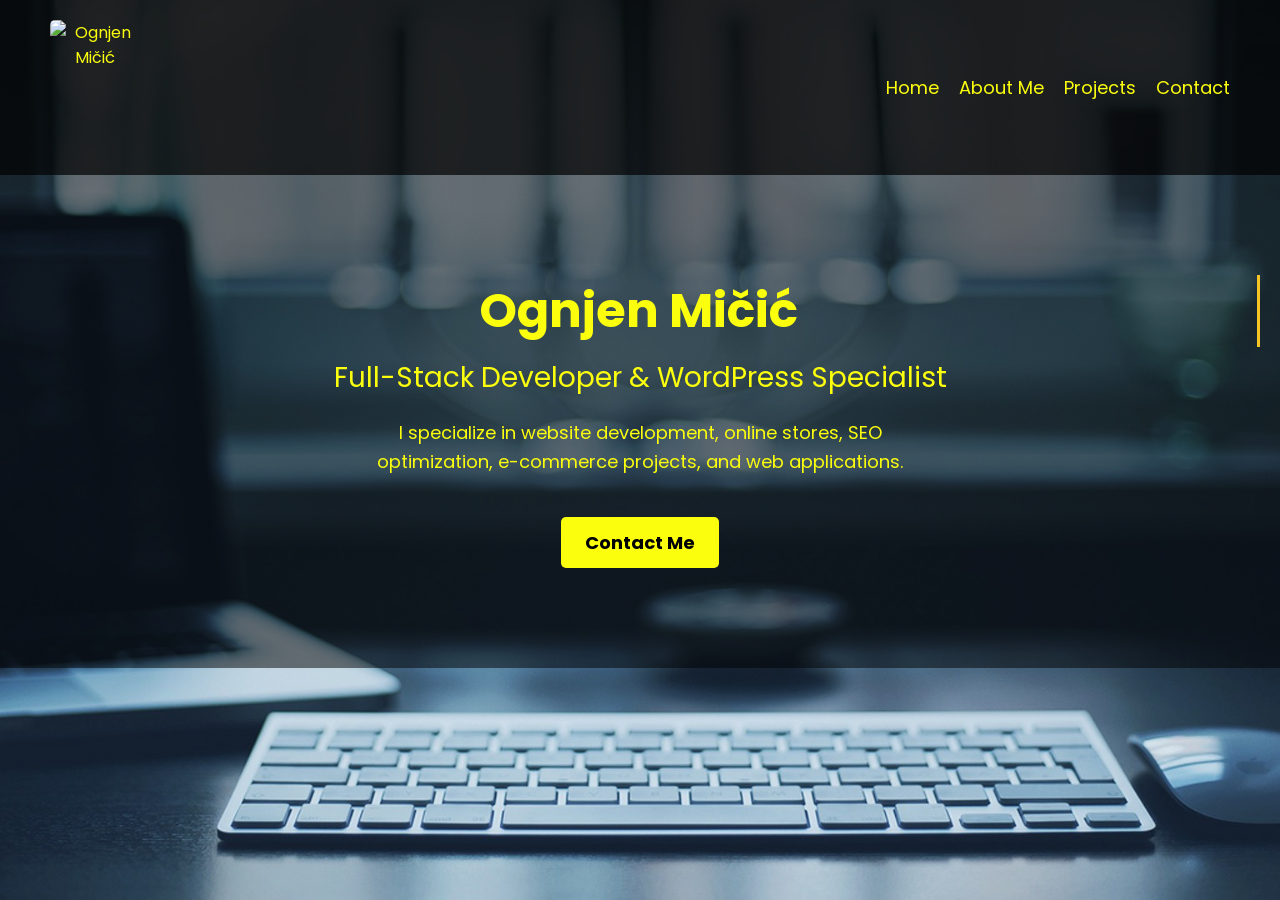
==== index.html @ b7a59963 "Add files via upload" ====
<!DOCTYPE html>
<html lang="en">
<head>
  <meta charset="UTF-8">
  <meta name="viewport" content="width=device-width, initial-scale=1.0">
  <title>Ognjen Mičić - Portfolio</title>
  <link rel="stylesheet" href="styles.css">
  <link href="https://fonts.googleapis.com/css2?family=Poppins:wght@300;400;700&display=swap" rel="stylesheet">
  <style>
    * {
      margin: 0;
      padding: 0;
      box-sizing: border-box;
      font-family: 'Poppins', sans-serif;
    }
    body {
      background: url('background.jpg') no-repeat center center fixed;
      background-size: cover;
      color: #fbfe0d;
      text-align: center;
      position: relative;
    }
    body::before {
      content: "";
      position: absolute;
      top: 0;
      left: 0;
      width: 100%;
      height: 100%;
      background: rgba(0, 0, 0, 0.5); /* Blago zatamnjivanje */
      z-index: 1;
    }
    header, .container {
      position: relative;
      z-index: 2;
    }
    header {
      display: flex;
      justify-content: space-between;
      align-items: center;
      padding: 20px 50px;
      background-color: rgba(0, 0, 0, 0.7);
    }
    .profile-pic {
      width: 90px;
      height: 135px;
      border-radius: 5px;
      object-fit: cover;
    }
    nav {
      position: relative;
      display: flex;
      align-items: center;
    }
    /* Desktop navigacija */
    nav ul {
      list-style: none;
      display: flex;
      gap: 20px;
    }
    nav ul li a {
      color: #fbfe0d;
      text-decoration: none;
      font-size: 18px;
      font-weight: 400;
      transition: 0.3s;
    }
    nav ul li a:hover {
      color: #fbfe0d;
    }
    /* Hamburger ikona (sakrivena na desktopu) */
    .hamburger {
      display: none;
      flex-direction: column;
      cursor: pointer;
      margin-left: 20px;
    }
    .hamburger span {
      width: 25px;
      height: 3px;
      background-color: #fbfe0d;
      margin: 4px 0;
      transition: 0.3s;
    }
    /* Mobile padajući meni */
    .mobile-menu {
      display: none;
      flex-direction: column;
      background-color:#000000;
      position: absolute;
      top: -65px; /* ispod headera */
      right: -45px;
      width: 200px;
      border-radius: 5px;
      overflow: hidden;
    }
    .mobile-menu a {
      padding: 12px 16px;
      border-bottom: 1px solid #444;
      color: #fbfe0d;
      text-decoration: none;
      transition: 0.3s;
    }
    .mobile-menu a:hover {
      background-color: #fbfe0d;
      color: #333;
    }
    .mobile-menu a:last-child {
      border-bottom: none;
    }
    /* Responsive: sakrij desktop navigaciju i prikaži hamburger na manjim ekranima */
    @media screen and (max-width: 768px) {
      nav ul {
        display: none;
      }
      .hamburger {
        display: flex;
      }
    }
    .container {
      padding: 100px 20px;
    }
    h1 {
      font-size: 48px;
      font-weight: 700;
    }
    h2 {
      font-size: 28px;
      font-weight: 400;
      margin-top: 10px;
    }
    p {
      font-size: 18px;
      max-width: 600px;
      margin: 20px auto;
      line-height: 1.6;
    }
    .btn {
      display: inline-block;
      margin-top: 20px;
      padding: 12px 24px;
      background-color: #fbfe0d;
      color: #000;
      text-decoration: none;
      font-size: 18px;
      font-weight: 700;
      border-radius: 5px;
      transition: 0.3s;
    }
    .btn:hover {
      background-color: #fbfe0d;
    }
  </style>
</head>
<body>

  <header>
    <img src="about_me_190x286.jpg" alt="Ognjen Mičić" class="profile-pic">
    <nav>
      <!-- Desktop navigacija -->
      <ul>
        <li><a href="#">Home</a></li>
        <li><a href="about.html">About Me</a></li>
        <li><a href="projects.html">Projects</a></li>
        <li><a href="contact.html">Contact</a></li>
      </ul>
      <!-- Hamburger ikona (prikazuje se samo na mobilnim uređajima) -->
      <div class="hamburger" onclick="toggleMobileMenu()">
        <span></span>
        <span></span>
        <span></span>
      </div>
      <!-- Mobile padajući meni -->
      <div class="mobile-menu" id="mobileMenu">
        <a href="index.html">Home</a>
        <a href="about.html">About Me</a>
        <a href="projects.html">Projects</a>
        <a href="contact.html">Contact</a>
      </div>
    </nav>
  </header>

  <div class="container">
    <h1>Ognjen Mičić</h1>
    <h2>Full-Stack Developer & WordPress Specialist</h2>
    <p>I specialize in website development, online stores, SEO optimization, e-commerce projects, and web applications.</p>
     <a href="https://ognjen139.github.io/Portofolio/contact.html" class="btn">Contact Me</a>
  </div>

  <script>
    function toggleMobileMenu() {
      var menu = document.getElementById("mobileMenu");
      if (menu.style.display === "flex") {
        menu.style.display = "none";
      } else {
        menu.style.display = "flex";
      }
    }
  </script>
  
</body>
</html>
---- styles.css ----
/* Global styles */
* {
    margin: 0;
    padding: 0;
    box-sizing: border-box;
    font-family: 'Poppins', sans-serif;
}

body {
    background: url('background.jpg') no-repeat center center fixed;
    background-size: cover;
    color: #F7C425;
    text-align: center;
    position: relative;
    animation: fadeIn 1.5s ease-in-out;
}

body::before {
    content: "";
    position: absolute;
    top: 0;
    left: 0;
    width: 100%;
    height: 100%;
    background: rgba(0, 0, 0, 0.6);
    z-index: 1;
}

/* Fade-in animation */
@keyframes fadeIn {
    from { opacity: 0; }
    to { opacity: 1; }
}

/* Typing animation */
@keyframes typing {
    from { width: 0; }
    to { width: 100%; }
}

h1 {
    font-size: 48px;
    font-weight: 700;
    overflow: hidden;
    white-space: nowrap;
    border-right: 3px solid #F7C425;
    width: 100%;
    animation: typing 2.5s steps(40, end) forwards, blinkCursor 0.8s infinite;
}

@keyframes blinkCursor {
    from { border-color: transparent; }
    to { border-color: #F7C425; }
}

/* Header animation */
header {
    display: flex;
    justify-content: space-between;
    align-items: center;
    padding: 20px 50px;
    background-color: rgba(0, 0, 0, 0.7);
    animation: slideDown 1.5s ease-in-out;
}

@keyframes slideDown {
    from { transform: translateY(-50px); opacity: 0; }
    to { transform: translateY(0); opacity: 1; }
}

/* Navigation */
nav ul {
    list-style: none;
    display: flex;
    gap: 20px;
}

nav ul li {
    display: inline;
}

nav ul li a {
    color: #F7C425;
    text-decoration: none;
    font-size: 18px;
    font-weight: 400;
    transition: 0.3s;
    position: relative;
}

nav ul li a:hover {
    color: #FFEA70;
    transform: scale(1.1);
    transition: 0.3s;
}

/* Projects grid - Po dva u redu */
.projects-grid {
    display: flex;
    flex-wrap: wrap;
    justify-content: center;
    gap: 20px;
    margin-top: 40px;
    padding: 20px;
}

/* Projekti - Dizajn i hover efekti */
.project {
    background: rgba(0, 0, 0, 0.7);
    padding: 20px;
    border-radius: 10px;
    box-shadow: 0px 0px 10px rgba(247, 196, 37, 0.5);
    text-align: left;
    transition: 0.3s ease-in-out;
    transform: scale(1);
}

.project:hover {
    transform: scale(1.05);
    box-shadow: 0px 0px 20px rgba(247, 196, 37, 0.8);
}

/* Button animation */
.project a {
    display: inline-block;
    margin-top: 10px;
    padding: 10px 15px;
    background-color: #F7C425;
    color: black;
    text-decoration: none;
    font-weight: 700;
    border-radius: 5px;
    transition: 0.3s ease-in-out;
}

.project a:hover {
    background-color: #FFEA70;
    transform: scale(1.1);
}

/* Responsive - Ako je ekran uži od 400px, jedan ispod drugog */
@media (max-width: 400px) {
    .projects-grid {
        grid-template-columns: 1fr;
    }
}

/* Mobile menu animation */
.mobile-menu {
    display: none; /* Menu is hidden by default */
    flex-direction: column;
    background-color: #000;
    position: absolute;
    top: -60px;
    right: -50px;
    width: 200px;
    border-radius: 5px;
    overflow: hidden;
    z-index: 100
}

.mobile-menu.active {
    display: flex; /* Show the menu when active */
}

.mobile-menu a {
    padding: 12px 16px;
    border-bottom: 1px solid #444;
    color: #F7C425;
    text-decoration: none;
    transition: 0.3s;
}

.mobile-menu a:hover {
    background-color: #FFEA70;
    color: #333;
}

.mobile-menu a:last-child {
    border-bottom: none;
}

/* Mobile menu item animations */
.mobile-menu ul {
    list-style-type: none;
    padding: 0;
    margin: 0;
}

.mobile-menu ul li {
    opacity: 0;
    transform: translateY(-10px);
    animation: fadeInUp 0.5s forwards;
    animation-delay: calc(0.2s * var(--i)); /* Delay each item */
}

@keyframes fadeInUp {
    to {
        opacity: 1;
        transform: translateY(0);
    }
}

/* To control the delay for each item */
.mobile-menu ul li:nth-child(1) {
    --i: 1;
}

.mobile-menu ul li:nth-child(2) {
    --i: 2;
}

.mobile-menu ul li:nth-child(3) {
    --i: 3;
}

.mobile-menu ul li:nth-child(4) {
    --i: 4;
}

/* Responsive: sakrij desktop navigaciju i prikaži hamburger na manjim ekranima */
@media screen and (max-width: 768px) {
    nav ul {
        display: none;
    }
    .hamburger {
        display: flex;
    }
}
.elementor-progress-wrapper {
    background-color: #f2f2f2;
    border-radius: 20px;
    height: 20px;
    margin: 10px 0;
}

.elementor-progress-bar {
    height: 100%;
    background-color: #4caf50;
    border-radius: 20px;
    position: relative;
}

.elementor-progress-text, .elementor-progress-percentage {
    position: absolute;
    top: 50%;
    left: 50%;
    transform: translate(-50%, -50%);
    color: white;
    font-weight: bold;
}
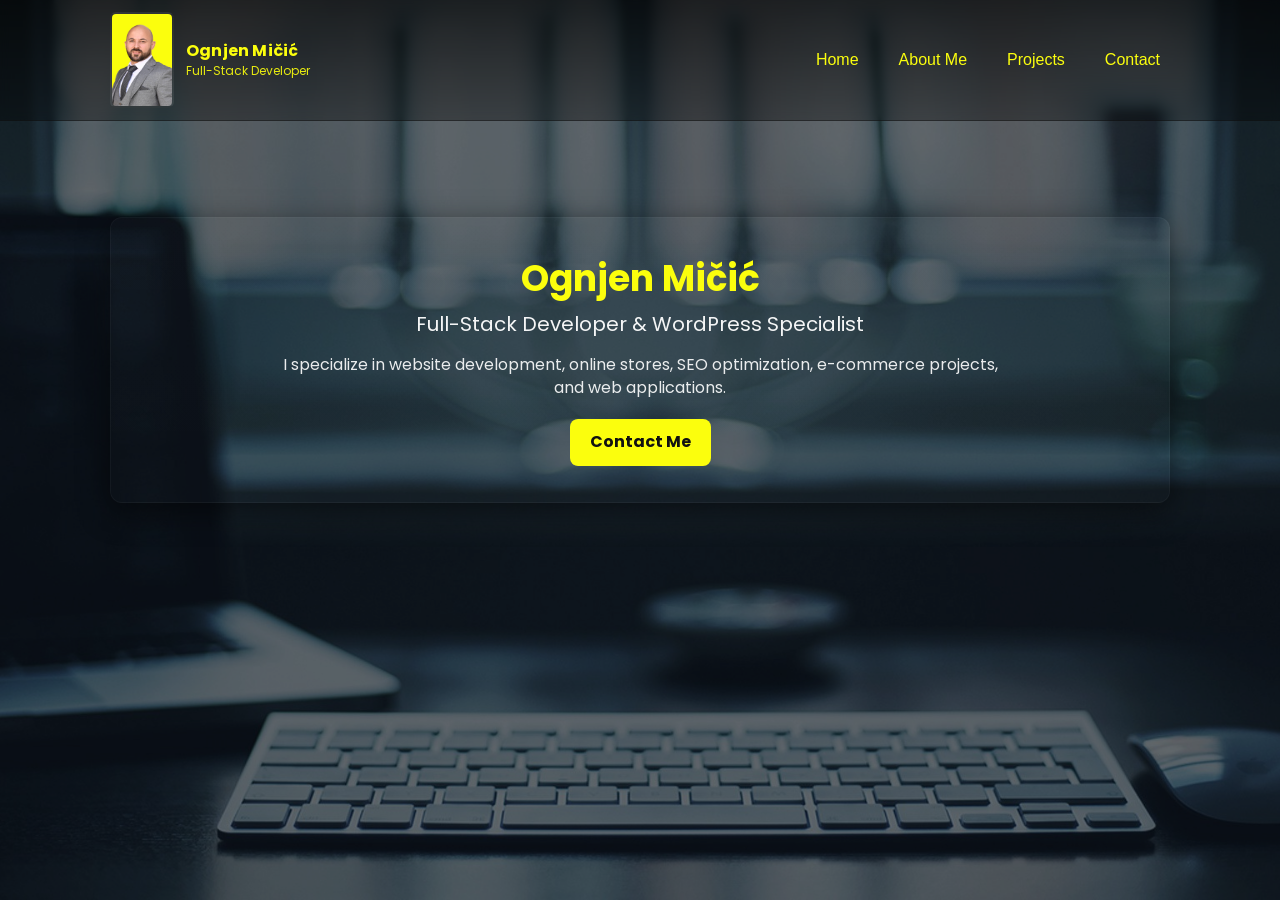
==== commit 41dfbde1: "Refactor index.html for improved structure and semantics" ====
--- a/index.html
+++ b/index.html
@@ -1,202 +1,365 @@
 <!DOCTYPE html>
 <html lang="en">
 <head>
-  <meta charset="UTF-8">
-  <meta name="viewport" content="width=device-width, initial-scale=1.0">
+  <meta charset="UTF-8" />
+  <meta name="viewport" content="width=device-width, initial-scale=1.0"/>
   <title>Ognjen Mičić - Portfolio</title>
-  <link rel="stylesheet" href="styles.css">
+
+  <!-- Google Font -->
   <link href="https://fonts.googleapis.com/css2?family=Poppins:wght@300;400;700&display=swap" rel="stylesheet">
+
   <style>
-    * {
-      margin: 0;
-      padding: 0;
-      box-sizing: border-box;
+    :root{
+      --primary: #fbfe0d;
+      --bg-overlay: rgba(0,0,0,0.55);
+      --header-bg: rgba(0,0,0,0.6);
+      --glass: rgba(255,255,255,0.03);
+      --max-mobile-menu-height: 320px;
+    }
+
+    /* Reset & base */
+    *{box-sizing: border-box;margin:0;padding:0}
+    html,body{height:100%}
+    body{
       font-family: 'Poppins', sans-serif;
-    }
-    body {
-      background: url('background.jpg') no-repeat center center fixed;
-      background-size: cover;
-      color: #fbfe0d;
-      text-align: center;
-      position: relative;
-    }
-    body::before {
-      content: "";
-      position: absolute;
-      top: 0;
-      left: 0;
-      width: 100%;
-      height: 100%;
-      background: rgba(0, 0, 0, 0.5); /* Blago zatamnjivanje */
-      z-index: 1;
-    }
-    header, .container {
-      position: relative;
-      z-index: 2;
-    }
-    header {
-      display: flex;
-      justify-content: space-between;
-      align-items: center;
-      padding: 20px 50px;
-      background-color: rgba(0, 0, 0, 0.7);
-    }
-    .profile-pic {
-      width: 90px;
-      height: 135px;
-      border-radius: 5px;
-      object-fit: cover;
-    }
-    nav {
-      position: relative;
-      display: flex;
-      align-items: center;
-    }
-    /* Desktop navigacija */
-    nav ul {
-      list-style: none;
-      display: flex;
-      gap: 20px;
-    }
-    nav ul li a {
-      color: #fbfe0d;
-      text-decoration: none;
-      font-size: 18px;
-      font-weight: 400;
-      transition: 0.3s;
-    }
-    nav ul li a:hover {
-      color: #fbfe0d;
-    }
-    /* Hamburger ikona (sakrivena na desktopu) */
-    .hamburger {
-      display: none;
-      flex-direction: column;
-      cursor: pointer;
-      margin-left: 20px;
-    }
-    .hamburger span {
-      width: 25px;
-      height: 3px;
-      background-color: #fbfe0d;
-      margin: 4px 0;
-      transition: 0.3s;
-    }
-    /* Mobile padajući meni */
-    .mobile-menu {
-      display: none;
-      flex-direction: column;
-      background-color:#000000;
-      position: absolute;
-      top: -65px; /* ispod headera */
-      right: -45px;
-      width: 200px;
-      border-radius: 5px;
-      overflow: hidden;
-    }
-    .mobile-menu a {
-      padding: 12px 16px;
-      border-bottom: 1px solid #444;
-      color: #fbfe0d;
-      text-decoration: none;
-      transition: 0.3s;
-    }
-    .mobile-menu a:hover {
-      background-color: #fbfe0d;
-      color: #333;
-    }
-    .mobile-menu a:last-child {
-      border-bottom: none;
-    }
-    /* Responsive: sakrij desktop navigaciju i prikaži hamburger na manjim ekranima */
-    @media screen and (max-width: 768px) {
-      nav ul {
-        display: none;
-      }
-      .hamburger {
-        display: flex;
-      }
-    }
-    .container {
-      padding: 100px 20px;
-    }
-    h1 {
-      font-size: 48px;
-      font-weight: 700;
-    }
-    h2 {
-      font-size: 28px;
-      font-weight: 400;
-      margin-top: 10px;
-    }
-    p {
-      font-size: 18px;
-      max-width: 600px;
-      margin: 20px auto;
-      line-height: 1.6;
-    }
-    .btn {
-      display: inline-block;
-      margin-top: 20px;
-      padding: 12px 24px;
-      background-color: #fbfe0d;
-      color: #000;
-      text-decoration: none;
-      font-size: 18px;
-      font-weight: 700;
-      border-radius: 5px;
-      transition: 0.3s;
-    }
-    .btn:hover {
-      background-color: #fbfe0d;
+      color: var(--primary);
+      background: url('background.jpg') center/cover no-repeat fixed;
+      -webkit-font-smoothing:antialiased;
+      -moz-osx-font-smoothing:grayscale;
+      text-rendering:optimizeLegibility;
+      line-height:1.4;
+    }
+
+    /* Dark overlay so text is readable */
+    body::before{
+      content:"";
+      position:fixed;
+      inset:0;
+      background:var(--bg-overlay);
+      z-index:0;
+      pointer-events:none;
+    }
+
+    /* Header */
+    .site-header{
+      position:sticky;
+      top:0;
+      z-index:10;
+      background: linear-gradient(180deg, rgba(0,0,0,0.65), rgba(0,0,0,0.35));
+      backdrop-filter: blur(4px);
+      border-bottom: 1px solid rgba(255,255,255,0.03);
+    }
+    .header-inner{
+      max-width:1100px;
+      margin:0 auto;
+      display:flex;
+      align-items:center;
+      justify-content:space-between;
+      padding:12px 20px;
+      gap:12px;
+    }
+    .brand{
+      display:flex;
+      align-items:center;
+      gap:12px;
+      text-decoration:none;
+      color:var(--primary);
+    }
+    .profile-pic{
+      width:64px;
+      height:96px;
+      object-fit:cover;
+      border-radius:6px;
+      border: 2px solid rgba(255,255,255,0.06);
+      flex-shrink:0;
+      background: linear-gradient(180deg, rgba(0,0,0,0.2), rgba(255,255,255,0.02));
+    }
+    .brand h3{
+      font-size:16px;
+      font-weight:700;
+      letter-spacing:0.2px;
+    }
+    .brand p{
+      font-size:12px;
+      opacity:0.9;
+    }
+
+    /* Desktop nav */
+    nav.primary-nav ul{
+      list-style:none;
+      display:flex;
+      gap:20px;
+      align-items:center;
+    }
+    nav.primary-nav a{
+      color:var(--primary);
+      text-decoration:none;
+      font-weight:500;
+      font-size:16px;
+      padding:8px 10px;
+      border-radius:6px;
+      transition:all .18s ease;
+    }
+    nav.primary-nav a:hover,
+    nav.primary-nav a:focus{
+      background:var(--glass);
+      color:#fff;
+      transform:translateY(-1px);
+    }
+
+    /* Hamburger */
+    .hamburger{
+      display:none;
+      width:42px;
+      height:36px;
+      align-items:center;
+      justify-content:center;
+      cursor:pointer;
+      background:transparent;
+      border:none;
+      position:relative;
+    }
+    .hamburger .bar{
+      display:block;
+      width:22px;
+      height:2px;
+      background:var(--primary);
+      border-radius:2px;
+      position:relative;
+      transition: transform .28s ease, opacity .18s ease;
+    }
+    .hamburger .bar::before,
+    .hamburger .bar::after{
+      content:"";
+      position:absolute;
+      left:0;
+      width:22px;
+      height:2px;
+      background:var(--primary);
+      border-radius:2px;
+      transition: transform .28s ease, top .18s ease;
+    }
+    .hamburger .bar::before{ top:-7px }
+    .hamburger .bar::after{ top:7px }
+
+    /* Active hamburger -> X */
+    .hamburger.active .bar{
+      background:transparent;
+    }
+    .hamburger.active .bar::before{
+      transform: rotate(45deg);
+      top:0;
+    }
+    .hamburger.active .bar::after{
+      transform: rotate(-45deg);
+      top:0;
+    }
+
+    /* Mobile menu (slide down full width under header) */
+    .mobile-menu{
+      position:relative;
+      overflow:hidden;
+      max-height:0;
+      transition: max-height .32s cubic-bezier(.2,.9,.2,1);
+      background:linear-gradient(180deg, rgba(0,0,0,0.75), rgba(0,0,0,0.9));
+    }
+    .mobile-menu.open{
+      max-height: var(--max-mobile-menu-height);
+    }
+    .mobile-menu ul{
+      list-style:none;
+      display:flex;
+      flex-direction:column;
+      gap:0;
+    }
+    .mobile-menu a{
+      display:block;
+      padding:14px 20px;
+      color:var(--primary);
+      text-decoration:none;
+      border-top:1px solid rgba(255,255,255,0.03);
+      font-weight:600;
+    }
+    .mobile-menu a:hover{
+      background:var(--primary);
+      color:#111;
+    }
+
+    /* Hero / content */
+    .container{
+      max-width:1100px;
+      margin:60px auto;
+      padding:36px 20px;
+      position:relative;
+      z-index:1;
+    }
+    .hero{
+      display:flex;
+      align-items:center;
+      gap:28px;
+      justify-content:center;
+      flex-wrap:wrap;
+      text-align:center;
+      padding:36px;
+      background: linear-gradient(180deg, rgba(255,255,255,0.02), rgba(255,255,255,0.01));
+      border-radius:12px;
+      box-shadow: 0 8px 30px rgba(0,0,0,0.5);
+      border: 1px solid rgba(255,255,255,0.03);
+    }
+    .hero .text{
+      max-width:720px;
+    }
+    .hero h1{
+      font-size:36px;
+      margin-bottom:6px;
+      color:var(--primary);
+    }
+    .hero h2{
+      font-size:20px;
+      font-weight:400;
+      margin-bottom:12px;
+      color:#fff;
+      opacity:0.95;
+    }
+    .hero p{
+      color:#fff;
+      opacity:0.9;
+      font-size:16px;
+      margin:16px 0 8px;
+    }
+    .btn{
+      display:inline-block;
+      margin-top:12px;
+      padding:12px 20px;
+      background:var(--primary);
+      color:#111;
+      text-decoration:none;
+      font-weight:700;
+      border-radius:8px;
+      transition:transform .12s ease;
+    }
+    .btn:hover{ transform:translateY(-3px) }
+
+    /* Responsive */
+    @media (max-width: 880px){
+      .header-inner{ padding:10px 16px }
+    }
+    @media (max-width: 768px){
+      nav.primary-nav{ display:none }
+      .hamburger{ display:flex }
+      .container{ margin:28px auto 40px }
+      .hero{ padding:20px }
+      .hero h1{ font-size:28px }
+      .profile-pic{ width:56px;height:84px }
+    }
+
+    @media (max-width:420px){
+      .hero h1{ font-size:22px }
+      .hero h2{ font-size:16px }
     }
   </style>
 </head>
 <body>
 
-  <header>
-    <img src="about_me_190x286.jpg" alt="Ognjen Mičić" class="profile-pic">
-    <nav>
-      <!-- Desktop navigacija -->
+  <header class="site-header" role="banner">
+    <div class="header-inner">
+
+      <a class="brand" href="index.html" aria-label="Ognjen Mičić - Home">
+        <img src="about_me_190x286.jpg" alt="Ognjen Mičić" class="profile-pic">
+        <div>
+          <h3>Ognjen Mičić</h3>
+          <p>Full-Stack Developer</p>
+        </div>
+      </a>
+
+      <!-- Desktop nav -->
+      <nav class="primary-nav" role="navigation" aria-label="Primary">
+        <ul>
+          <li><a href="index.html">Home</a></li>
+          <li><a href="about.html">About Me</a></li>
+          <li><a href="projects.html">Projects</a></li>
+          <li><a href="contact.html">Contact</a></li>
+        </ul>
+      </nav>
+
+      <!-- Mobile controls -->
+      <button class="hamburger" id="hamburger" aria-controls="mobileMenu" aria-expanded="false" aria-label="Open menu">
+        <span class="bar" aria-hidden="true"></span>
+      </button>
+
+    </div>
+
+    <!-- Mobile menu (hidden on desktop) -->
+    <div id="mobileMenu" class="mobile-menu" aria-hidden="true">
       <ul>
-        <li><a href="#">Home</a></li>
+        <li><a href="index.html">Home</a></li>
         <li><a href="about.html">About Me</a></li>
         <li><a href="projects.html">Projects</a></li>
         <li><a href="contact.html">Contact</a></li>
       </ul>
-      <!-- Hamburger ikona (prikazuje se samo na mobilnim uređajima) -->
-      <div class="hamburger" onclick="toggleMobileMenu()">
-        <span></span>
-        <span></span>
-        <span></span>
+    </div>
+  </header>
+
+  <!-- Main content -->
+  <main class="container" role="main">
+    <section class="hero" aria-label="Intro">
+      <div class="text">
+        <h1>Ognjen Mičić</h1>
+        <h2>Full-Stack Developer & WordPress Specialist</h2>
+        <p>I specialize in website development, online stores, SEO optimization, e-commerce projects, and web applications.</p>
+        <a class="btn" href="contact.html">Contact Me</a>
       </div>
-      <!-- Mobile padajući meni -->
-      <div class="mobile-menu" id="mobileMenu">
-        <a href="index.html">Home</a>
-        <a href="about.html">About Me</a>
-        <a href="projects.html">Projects</a>
-        <a href="contact.html">Contact</a>
-      </div>
-    </nav>
-  </header>
-
-  <div class="container">
-    <h1>Ognjen Mičić</h1>
-    <h2>Full-Stack Developer & WordPress Specialist</h2>
-    <p>I specialize in website development, online stores, SEO optimization, e-commerce projects, and web applications.</p>
-     <a href="https://ognjen139.github.io/Portofolio/contact.html" class="btn">Contact Me</a>
-  </div>
+    </section>
+  </main>
 
   <script>
-    function toggleMobileMenu() {
-      var menu = document.getElementById("mobileMenu");
-      if (menu.style.display === "flex") {
-        menu.style.display = "none";
-      } else {
-        menu.style.display = "flex";
+    (function(){
+      const hamburger = document.getElementById('hamburger');
+      const mobileMenu = document.getElementById('mobileMenu');
+
+      function toggleMenu(){
+        const isOpen = hamburger.classList.toggle('active');
+        mobileMenu.classList.toggle('open', isOpen);
+        // accessibility attributes
+        hamburger.setAttribute('aria-expanded', String(isOpen));
+        mobileMenu.setAttribute('aria-hidden', String(!isOpen));
       }
-    }
+
+      hamburger.addEventListener('click', toggleMenu);
+
+      // Close menu when clicking a link (mobile)
+      mobileMenu.addEventListener('click', function(e){
+        if(e.target.tagName === 'A'){
+          // small delay for click feedback before closing
+          setTimeout(() => {
+            hamburger.classList.remove('active');
+            mobileMenu.classList.remove('open');
+            hamburger.setAttribute('aria-expanded','false');
+            mobileMenu.setAttribute('aria-hidden','true');
+          }, 80);
+        }
+      });
+
+      // Close mobile menu on resize to desktop
+      window.addEventListener('resize', function(){
+        if(window.innerWidth > 768){
+          hamburger.classList.remove('active');
+          mobileMenu.classList.remove('open');
+          hamburger.setAttribute('aria-expanded','false');
+          mobileMenu.setAttribute('aria-hidden','true');
+        }
+      });
+
+      // Close on Escape
+      window.addEventListener('keydown', function(e){
+        if(e.key === 'Escape'){
+          hamburger.classList.remove('active');
+          mobileMenu.classList.remove('open');
+          hamburger.setAttribute('aria-expanded','false');
+          mobileMenu.setAttribute('aria-hidden','true');
+        }
+      });
+    })();
   </script>
-  
 </body>
 </html>
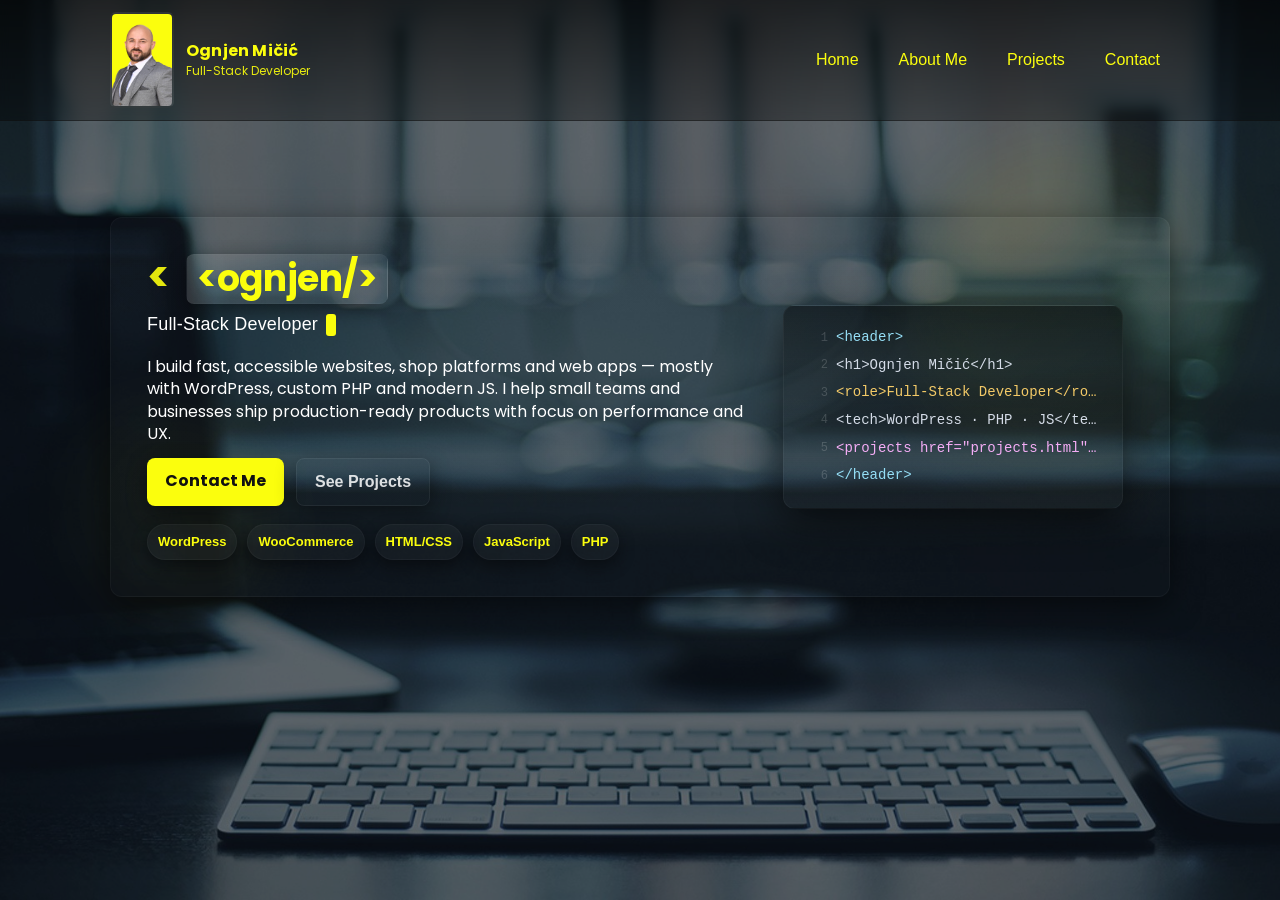
==== commit be4eca50: "Revamp hero section with grid layout and animations Enhanced the hero section layout and styles, inc" ====
--- a/index.html
+++ b/index.html
@@ -15,6 +15,8 @@
       --header-bg: rgba(0,0,0,0.6);
       --glass: rgba(255,255,255,0.03);
       --max-mobile-menu-height: 320px;
+      --muted: rgba(255,255,255,0.85);
+      --card-bg: rgba(0,0,0,0.45);
     }
 
     /* Reset & base */
@@ -193,54 +195,229 @@
       position:relative;
       z-index:1;
     }
+
+    /* NEW: enhanced hero */
     .hero{
-      display:flex;
+      display:grid;
+      grid-template-columns: 1fr 360px;
+      gap:28px;
       align-items:center;
-      gap:28px;
       justify-content:center;
-      flex-wrap:wrap;
-      text-align:center;
+      text-align:left;
       padding:36px;
       background: linear-gradient(180deg, rgba(255,255,255,0.02), rgba(255,255,255,0.01));
       border-radius:12px;
       box-shadow: 0 8px 30px rgba(0,0,0,0.5);
       border: 1px solid rgba(255,255,255,0.03);
-    }
-    .hero .text{
-      max-width:720px;
-    }
-    .hero h1{
+      position:relative;
+      overflow:visible;
+    }
+
+    /* floating decorative blobs (kept subtle so background still visible) */
+    .hero::after,
+    .hero::before{
+      content:"";
+      position:absolute;
+      pointer-events:none;
+      border-radius:50%;
+      filter: blur(36px);
+      opacity:0.09;
+      z-index:0;
+    }
+    .hero::before{
+      width:340px;
+      height:340px;
+      right: -80px;
+      top: -80px;
+      background: linear-gradient(120deg, rgba(251,254,13,0.95), rgba(255,255,255,0.06));
+      transform: rotate(18deg);
+      animation: floatSlow 9s ease-in-out infinite;
+    }
+    .hero::after{
+      width:220px;
+      height:220px;
+      left:-60px;
+      bottom:-40px;
+      background: linear-gradient(60deg, rgba(255,255,255,0.03), rgba(251,254,13,0.65));
+      animation: floatSlow 11s ease-in-out infinite reverse;
+    }
+    @keyframes floatSlow{
+      0%{ transform: translateY(0) rotate(0deg); }
+      50%{ transform: translateY(-18px) rotate(6deg); }
+      100%{ transform: translateY(0) rotate(0deg); }
+    }
+
+    .hero .left{
+      position:relative;
+      z-index:1;
+    }
+    .hero .right{
+      z-index:2;
+      display:flex;
+      align-items:center;
+      justify-content:center;
+    }
+
+    /* Big code-style name */
+    .code-name{
+      display:block;
+      font-family: 'Poppins', system-ui, -apple-system, "Segoe UI", Roboto, "Helvetica Neue", Arial;
+      font-weight:700;
+      font-size:42px;
+      color:var(--primary);
+      line-height:1;
+      letter-spacing:-0.4px;
+      margin-bottom:6px;
+      white-space:nowrap;
+    }
+    .code-name .angle{
+      opacity:0.9;
+      color:var(--primary);
+      font-weight:700;
+    }
+    .code-name .main{
+      display:inline-block;
+      background: linear-gradient(90deg, rgba(255,255,255,0.15), rgba(255,255,255,0.03));
+      padding:6px 10px;
+      border-radius:8px;
+      margin-left:8px;
+      box-shadow: 0 6px 18px rgba(0,0,0,0.45);
+      border: 1px solid rgba(255,255,255,0.02);
       font-size:36px;
-      margin-bottom:6px;
-      color:var(--primary);
-    }
-    .hero h2{
-      font-size:20px;
-      font-weight:400;
-      margin-bottom:12px;
-      color:#fff;
+    }
+
+    /* Small sub-title typed */
+    .typed-line{
+      display:block;
+      font-size:18px;
+      color: #fff;
       opacity:0.95;
-    }
+      margin-top:8px;
+      min-height:28px;
+      font-weight:500;
+      letter-spacing:0.2px;
+    }
+    .typed-line .cursor{
+      display:inline-block;
+      width:10px;
+      height:22px;
+      background:var(--primary);
+      margin-left:8px;
+      vertical-align:middle;
+      animation: blink 1s steps(2,start) infinite;
+      border-radius:3px;
+    }
+    @keyframes blink { 50% { opacity: 0 } }
+
     .hero p{
       color:#fff;
       opacity:0.9;
       font-size:16px;
       margin:16px 0 8px;
+      max-width:68ch;
+    }
+
+    .actions{
+      display:flex;
+      gap:12px;
+      margin-top:12px;
+      flex-wrap:wrap;
     }
     .btn{
       display:inline-block;
-      margin-top:12px;
-      padding:12px 20px;
+      padding:12px 18px;
       background:var(--primary);
       color:#111;
       text-decoration:none;
       font-weight:700;
       border-radius:8px;
-      transition:transform .12s ease;
-    }
-    .btn:hover{ transform:translateY(-3px) }
+      transition:transform .12s ease, box-shadow .12s ease;
+      box-shadow: 0 6px 20px rgba(0,0,0,0.45);
+    }
+    .btn.secondary{
+      background:transparent;
+      border:1px solid rgba(255,255,255,0.06);
+      color:var(--muted);
+      font-weight:600;
+    }
+    .btn:hover{ transform:translateY(-4px); box-shadow: 0 12px 30px rgba(0,0,0,0.6) }
+
+    /* Tech badges */
+    .tech-badges{
+      display:flex;
+      gap:10px;
+      margin-top:18px;
+      flex-wrap:wrap;
+    }
+    .tech{
+      background: rgba(255,255,255,0.03);
+      padding:8px 10px;
+      border-radius:999px;
+      font-size:13px;
+      color:var(--primary);
+      border:1px solid rgba(255,255,255,0.03);
+      font-weight:600;
+      box-shadow: 0 6px 16px rgba(0,0,0,0.45);
+      transform: translateY(0);
+      transition: transform .3s cubic-bezier(.2,.9,.2,1), opacity .24s;
+    }
+    .tech:hover{ transform: translateY(-6px) scale(1.03) }
+
+    /* Right column: faux code card */
+    .code-card{
+      width:100%;
+      max-width:340px;
+      background: linear-gradient(180deg, rgba(0,0,0,0.45), rgba(255,255,255,0.02));
+      border-radius:12px;
+      padding:18px;
+      border: 1px solid rgba(255,255,255,0.04);
+      box-shadow: 0 14px 40px rgba(0,0,0,0.6);
+      font-family: ui-monospace, SFMono-Regular, Menlo, Monaco, "Roboto Mono", "Courier New", monospace;
+      color: #dfe6f2;
+      position:relative;
+      z-index:3;
+    }
+    .code-card .line{
+      display:flex;
+      gap:8px;
+      align-items:center;
+      padding:4px 0;
+      opacity:0.95;
+    }
+    .code-card .ln{
+      min-width:26px;
+      color: rgba(255,255,255,0.18);
+      text-align:right;
+      font-size:12px;
+      user-select:none;
+    }
+    .code-card .code{
+      font-size:14px;
+      white-space:nowrap;
+      overflow:hidden;
+      text-overflow:ellipsis;
+    }
+    .tag-g{
+      color: #9be7ff;
+    }
+    .tag-y{ color:#ffd36b }
+    .tag-p{ color:#ffb3ff }
+
+    /* subtle entrance */
+    .reveal{
+      transform: translateY(10px);
+      opacity:0;
+      transition: all .6s cubic-bezier(.2,.9,.2,1);
+    }
+    .reveal.visible{
+      transform: translateY(0);
+      opacity:1;
+    }
 
     /* Responsive */
+    @media (max-width: 1100px){
+      .hero{ grid-template-columns: 1fr 320px; }
+    }
     @media (max-width: 880px){
       .header-inner{ padding:10px 16px }
     }
@@ -248,14 +425,17 @@
       nav.primary-nav{ display:none }
       .hamburger{ display:flex }
       .container{ margin:28px auto 40px }
-      .hero{ padding:20px }
-      .hero h1{ font-size:28px }
+      .hero{ padding:20px; grid-template-columns:1fr; text-align:center }
+      .hero .right{ order:-1; margin-bottom:12px }
+      .code-name{ font-size:28px }
+      .code-name .main{ font-size:22px; margin-left:6px }
       .profile-pic{ width:56px;height:84px }
     }
 
     @media (max-width:420px){
       .hero h1{ font-size:22px }
       .hero h2{ font-size:16px }
+      .code-card{ max-width:100% }
     }
   </style>
 </head>
@@ -302,35 +482,63 @@
 
   <!-- Main content -->
   <main class="container" role="main">
+    <!-- ENHANCED HERO: only this section changed -->
     <section class="hero" aria-label="Intro">
-      <div class="text">
-        <h1>Ognjen Mičić</h1>
-        <h2>Full-Stack Developer & WordPress Specialist</h2>
-        <p>I specialize in website development, online stores, SEO optimization, e-commerce projects, and web applications.</p>
-        <a class="btn" href="contact.html">Contact Me</a>
+      <div class="left">
+        <span class="code-name reveal" id="codename">
+          <span class="angle">&lt;</span>
+          <span class="main">&lt;ognjen/&gt;</span>
+        </span>
+
+        <div class="typed-line reveal" id="typed" aria-live="polite">
+          <span id="typedText">Full-Stack Developer</span><span class="cursor" aria-hidden="true"></span>
+        </div>
+
+        <p class="reveal">I build fast, accessible websites, shop platforms and web apps — mostly with WordPress, custom PHP and modern JS. I help small teams and businesses ship production-ready products with focus on performance and UX.</p>
+
+        <div class="actions reveal" role="group" aria-label="Primary actions">
+          <a class="btn" href="contact.html">Contact Me</a>
+          <a class="btn secondary" href="projects.html">See Projects</a>
+        </div>
+
+        <div class="tech-badges reveal" aria-hidden="false">
+          <span class="tech">WordPress</span>
+          <span class="tech">WooCommerce</span>
+          <span class="tech">HTML/CSS</span>
+          <span class="tech">JavaScript</span>
+          <span class="tech">PHP</span>
+        </div>
       </div>
+
+      <!-- faux code preview on the right -->
+      <aside class="right reveal" aria-hidden="false">
+        <div class="code-card" role="region" aria-label="Quick code preview">
+          <div class="line"><div class="ln">1</div><div class="code tag-g">&lt;header&gt;</div></div>
+          <div class="line"><div class="ln">2</div><div class="code">  &lt;h1&gt;Ognjen Mičić&lt;/h1&gt;</div></div>
+          <div class="line"><div class="ln">3</div><div class="code tag-y">  &lt;role&gt;Full-Stack Developer&lt;/role&gt;</div></div>
+          <div class="line"><div class="ln">4</div><div class="code">  &lt;tech&gt;WordPress · PHP · JS&lt;/tech&gt;</div></div>
+          <div class="line"><div class="ln">5</div><div class="code tag-p">  &lt;projects href="projects.html"&gt;View Projects&lt;/projects&gt;</div></div>
+          <div class="line"><div class="ln">6</div><div class="code tag-g">&lt;/header&gt;</div></div>
+        </div>
+      </aside>
     </section>
   </main>
 
   <script>
     (function(){
+      // mobile menu toggle (unchanged)
       const hamburger = document.getElementById('hamburger');
       const mobileMenu = document.getElementById('mobileMenu');
 
       function toggleMenu(){
         const isOpen = hamburger.classList.toggle('active');
         mobileMenu.classList.toggle('open', isOpen);
-        // accessibility attributes
         hamburger.setAttribute('aria-expanded', String(isOpen));
         mobileMenu.setAttribute('aria-hidden', String(!isOpen));
       }
-
       hamburger.addEventListener('click', toggleMenu);
-
-      // Close menu when clicking a link (mobile)
       mobileMenu.addEventListener('click', function(e){
         if(e.target.tagName === 'A'){
-          // small delay for click feedback before closing
           setTimeout(() => {
             hamburger.classList.remove('active');
             mobileMenu.classList.remove('open');
@@ -339,8 +547,6 @@
           }, 80);
         }
       });
-
-      // Close mobile menu on resize to desktop
       window.addEventListener('resize', function(){
         if(window.innerWidth > 768){
           hamburger.classList.remove('active');
@@ -349,8 +555,6 @@
           mobileMenu.setAttribute('aria-hidden','true');
         }
       });
-
-      // Close on Escape
       window.addEventListener('keydown', function(e){
         if(e.key === 'Escape'){
           hamburger.classList.remove('active');
@@ -359,6 +563,62 @@
           mobileMenu.setAttribute('aria-hidden','true');
         }
       });
+
+      // Typing/rotating roles
+      const roles = [
+        "Full-Stack Developer",
+        "WordPress & E-commerce Specialist",
+        "Performance & SEO-focused",
+        "Custom PHP & JS",
+      ];
+      let roleIndex = 0;
+      let charIndex = 0;
+      const typedTextEl = document.getElementById('typedText');
+      const cursor = document.querySelector('.typed-line .cursor');
+
+      function typeRole(){
+        const current = roles[roleIndex];
+        if(charIndex <= current.length){
+          typedTextEl.textContent = current.slice(0, charIndex);
+          charIndex++;
+          setTimeout(typeRole, 38);
+        } else {
+          // pause, then delete
+          setTimeout(() => { deleteRole(); }, 900);
+        }
+      }
+      function deleteRole(){
+        const current = roles[roleIndex];
+        if(charIndex >= 0){
+          typedTextEl.textContent = current.slice(0, charIndex);
+          charIndex--;
+          setTimeout(deleteRole, 28);
+        } else {
+          roleIndex = (roleIndex + 1) % roles.length;
+          setTimeout(() => { charIndex = 0; typeRole(); }, 220);
+        }
+      }
+      // start after small delay
+      setTimeout(typeRole, 600);
+
+      // reveal animations when in view
+      const reveals = document.querySelectorAll('.reveal');
+      const obs = new IntersectionObserver((entries) => {
+        entries.forEach(e => {
+          if(e.isIntersecting){
+            e.target.classList.add('visible');
+            obs.unobserve(e.target);
+          }
+        });
+      }, { threshold: 0.12 });
+      reveals.forEach(r => obs.observe(r));
+
+      // accessible focus: if user prefers reduced motion, stop animations
+      const mq = window.matchMedia('(prefers-reduced-motion: reduce)');
+      if(mq.matches){
+        // disable cursor blink
+        if(cursor) cursor.style.animation = 'none';
+      }
     })();
   </script>
 </body>
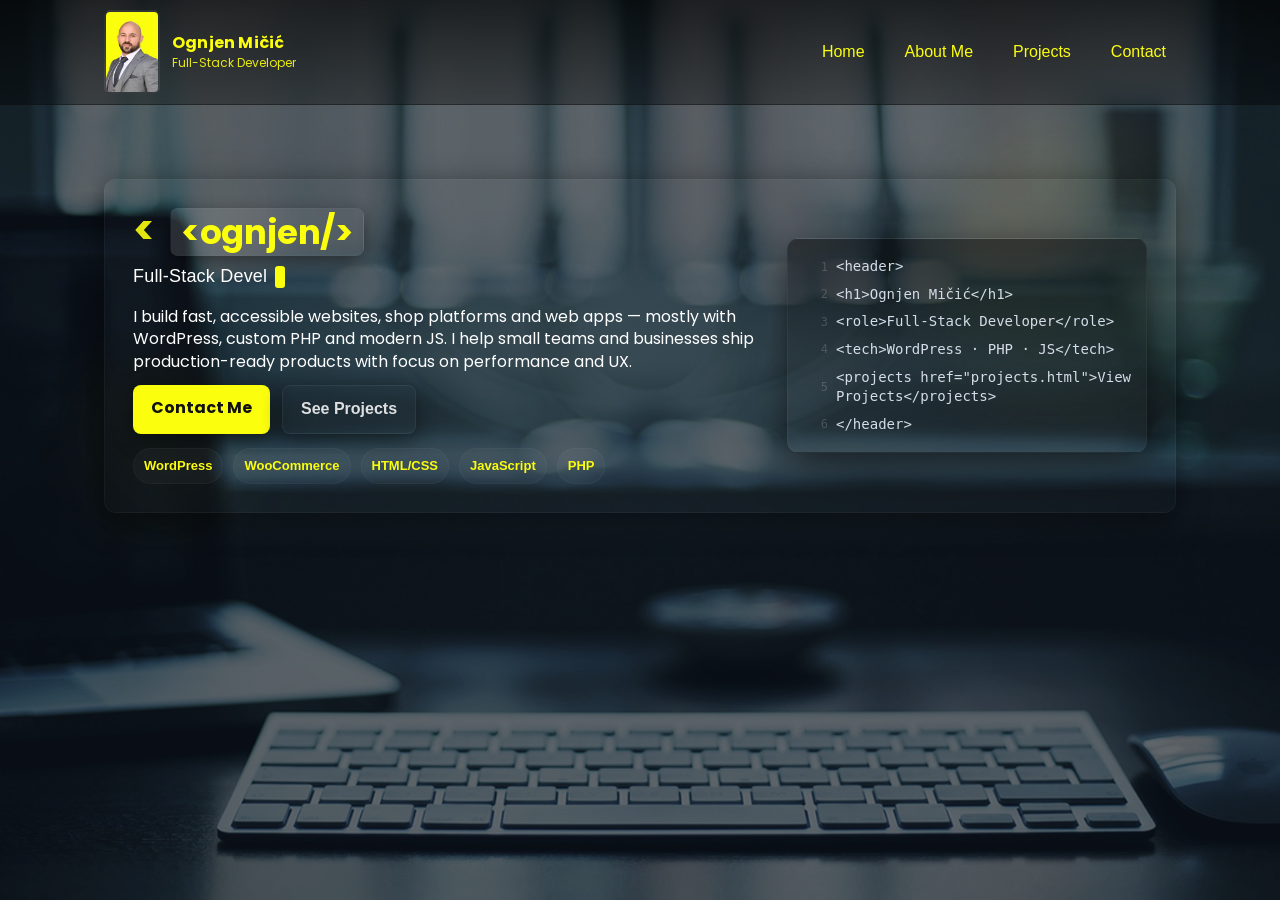
==== commit 661db10f: "Refactor index.html for layout and accessibility Refactor styles for improved layout and responsiven" ====
--- a/index.html
+++ b/index.html
@@ -12,16 +12,15 @@
     :root{
       --primary: #fbfe0d;
       --bg-overlay: rgba(0,0,0,0.55);
-      --header-bg: rgba(0,0,0,0.6);
       --glass: rgba(255,255,255,0.03);
-      --max-mobile-menu-height: 320px;
       --muted: rgba(255,255,255,0.85);
-      --card-bg: rgba(0,0,0,0.45);
-    }
+    }
+
+    /* Prevent horizontal overflow */
+    html,body{height:100%; width:100%; overflow-x:hidden; }
 
     /* Reset & base */
     *{box-sizing: border-box;margin:0;padding:0}
-    html,body{height:100%}
     body{
       font-family: 'Poppins', sans-serif;
       color: var(--primary);
@@ -46,10 +45,11 @@
     .site-header{
       position:sticky;
       top:0;
-      z-index:10;
+      z-index:40;
       background: linear-gradient(180deg, rgba(0,0,0,0.65), rgba(0,0,0,0.35));
       backdrop-filter: blur(4px);
       border-bottom: 1px solid rgba(255,255,255,0.03);
+      width:100%;
     }
     .header-inner{
       max-width:1100px;
@@ -57,8 +57,9 @@
       display:flex;
       align-items:center;
       justify-content:space-between;
-      padding:12px 20px;
+      padding:10px 14px;
       gap:12px;
+      width:100%;
     }
     .brand{
       display:flex;
@@ -66,24 +67,33 @@
       gap:12px;
       text-decoration:none;
       color:var(--primary);
+      flex-shrink:1;
+      min-width:0; /* allow child to shrink */
     }
     .profile-pic{
-      width:64px;
-      height:96px;
+      width:56px;
+      height:84px;
       object-fit:cover;
       border-radius:6px;
       border: 2px solid rgba(255,255,255,0.06);
       flex-shrink:0;
       background: linear-gradient(180deg, rgba(0,0,0,0.2), rgba(255,255,255,0.02));
     }
+    .brand > div { min-width:0 } /* prevent overflow from long text */
     .brand h3{
       font-size:16px;
       font-weight:700;
       letter-spacing:0.2px;
+      white-space:nowrap;
+      overflow:hidden;
+      text-overflow:ellipsis;
     }
     .brand p{
       font-size:12px;
       opacity:0.9;
+      white-space:nowrap;
+      overflow:hidden;
+      text-overflow:ellipsis;
     }
 
     /* Desktop nav */
@@ -101,6 +111,8 @@
       padding:8px 10px;
       border-radius:6px;
       transition:all .18s ease;
+      display:inline-block;
+      max-width:100%;
     }
     nav.primary-nav a:hover,
     nav.primary-nav a:focus{
@@ -120,6 +132,8 @@
       background:transparent;
       border:none;
       position:relative;
+      z-index:50;
+      flex-shrink:0;
     }
     .hamburger .bar{
       display:block;
@@ -144,299 +158,207 @@
     .hamburger .bar::before{ top:-7px }
     .hamburger .bar::after{ top:7px }
 
-    /* Active hamburger -> X */
-    .hamburger.active .bar{
-      background:transparent;
-    }
-    .hamburger.active .bar::before{
-      transform: rotate(45deg);
-      top:0;
-    }
-    .hamburger.active .bar::after{
-      transform: rotate(-45deg);
-      top:0;
-    }
-
-    /* Mobile menu (slide down full width under header) */
+    .hamburger.active .bar{ background:transparent; }
+    .hamburger.active .bar::before{ transform: rotate(45deg); top:0; }
+    .hamburger.active .bar::after{ transform: rotate(-45deg); top:0; }
+
+    /* Mobile menu */
     .mobile-menu{
       position:relative;
       overflow:hidden;
       max-height:0;
       transition: max-height .32s cubic-bezier(.2,.9,.2,1);
-      background:linear-gradient(180deg, rgba(0,0,0,0.75), rgba(0,0,0,0.9));
-    }
-    .mobile-menu.open{
-      max-height: var(--max-mobile-menu-height);
-    }
-    .mobile-menu ul{
-      list-style:none;
-      display:flex;
-      flex-direction:column;
-      gap:0;
-    }
-    .mobile-menu a{
-      display:block;
-      padding:14px 20px;
-      color:var(--primary);
-      text-decoration:none;
-      border-top:1px solid rgba(255,255,255,0.03);
-      font-weight:600;
-    }
-    .mobile-menu a:hover{
-      background:var(--primary);
-      color:#111;
-    }
-
-    /* Hero / content */
+      background:linear-gradient(180deg, rgba(0,0,0,0.85), rgba(0,0,0,0.95));
+      width:100%;
+      box-sizing:border-box;
+    }
+    .mobile-menu.open{ max-height: 360px; }
+    .mobile-menu ul{ list-style:none; display:flex; flex-direction:column; gap:0; margin:0; padding:0; }
+    .mobile-menu a{ display:block; padding:14px 16px; color:var(--primary); text-decoration:none; border-top:1px solid rgba(255,255,255,0.03); font-weight:600; }
+    .mobile-menu a:hover{ background:var(--primary); color:#111; }
+
+    /* Main container */
     .container{
       max-width:1100px;
-      margin:60px auto;
-      padding:36px 20px;
+      margin:56px auto;
+      padding:18px 14px;
       position:relative;
       z-index:1;
-    }
-
-    /* NEW: enhanced hero */
+      width:100%;
+      box-sizing:border-box;
+    }
+
+    /* HERO */
     .hero{
       display:grid;
-      grid-template-columns: 1fr 360px;
-      gap:28px;
+      grid-template-columns: 1fr min(360px, 38%);
+      gap:20px;
       align-items:center;
       justify-content:center;
       text-align:left;
-      padding:36px;
+      padding:28px;
       background: linear-gradient(180deg, rgba(255,255,255,0.02), rgba(255,255,255,0.01));
       border-radius:12px;
       box-shadow: 0 8px 30px rgba(0,0,0,0.5);
       border: 1px solid rgba(255,255,255,0.03);
       position:relative;
       overflow:visible;
-    }
-
-    /* floating decorative blobs (kept subtle so background still visible) */
-    .hero::after,
-    .hero::before{
+      width:100%;
+    }
+
+    /* subtle blobs (reduced opacity) */
+    .hero::before, .hero::after{
       content:"";
       position:absolute;
       pointer-events:none;
       border-radius:50%;
       filter: blur(36px);
-      opacity:0.09;
+      opacity:0.07;
       z-index:0;
     }
     .hero::before{
-      width:340px;
-      height:340px;
-      right: -80px;
-      top: -80px;
+      width:300px;height:300px; right:-60px; top:-60px;
       background: linear-gradient(120deg, rgba(251,254,13,0.95), rgba(255,255,255,0.06));
-      transform: rotate(18deg);
-      animation: floatSlow 9s ease-in-out infinite;
+      animation: floatSlow 10s linear infinite;
     }
     .hero::after{
-      width:220px;
-      height:220px;
-      left:-60px;
-      bottom:-40px;
+      width:180px;height:180px; left:-50px; bottom:-30px;
       background: linear-gradient(60deg, rgba(255,255,255,0.03), rgba(251,254,13,0.65));
-      animation: floatSlow 11s ease-in-out infinite reverse;
+      animation: floatSlow 12s linear infinite reverse;
     }
     @keyframes floatSlow{
       0%{ transform: translateY(0) rotate(0deg); }
-      50%{ transform: translateY(-18px) rotate(6deg); }
+      50%{ transform: translateY(-12px) rotate(6deg); }
       100%{ transform: translateY(0) rotate(0deg); }
     }
 
-    .hero .left{
-      position:relative;
-      z-index:1;
-    }
-    .hero .right{
-      z-index:2;
-      display:flex;
-      align-items:center;
-      justify-content:center;
-    }
-
-    /* Big code-style name */
+    .hero .left{ position:relative; z-index:1; min-width:0; }
+    .hero .right{ z-index:2; display:flex; align-items:center; justify-content:center; min-width:0; }
+
+    /* Code-style name */
     .code-name{
       display:block;
-      font-family: 'Poppins', system-ui, -apple-system, "Segoe UI", Roboto, "Helvetica Neue", Arial;
       font-weight:700;
-      font-size:42px;
+      font-size:40px;
       color:var(--primary);
       line-height:1;
       letter-spacing:-0.4px;
       margin-bottom:6px;
-      white-space:nowrap;
-    }
-    .code-name .angle{
-      opacity:0.9;
-      color:var(--primary);
-      font-weight:700;
-    }
+      white-space:normal; /* allow wrapping */
+      word-break:break-word;
+    }
+    .code-name .angle{ opacity:0.9; color:var(--primary); }
     .code-name .main{
       display:inline-block;
-      background: linear-gradient(90deg, rgba(255,255,255,0.15), rgba(255,255,255,0.03));
+      background: linear-gradient(90deg, rgba(255,255,255,0.12), rgba(255,255,255,0.03));
       padding:6px 10px;
       border-radius:8px;
       margin-left:8px;
       box-shadow: 0 6px 18px rgba(0,0,0,0.45);
       border: 1px solid rgba(255,255,255,0.02);
-      font-size:36px;
-    }
-
-    /* Small sub-title typed */
+      font-size:34px;
+      white-space:normal; /* wrap if needed on small screens */
+    }
+
     .typed-line{
       display:block;
       font-size:18px;
-      color: #fff;
+      color:#fff;
       opacity:0.95;
       margin-top:8px;
       min-height:28px;
       font-weight:500;
       letter-spacing:0.2px;
+      word-break:break-word;
     }
     .typed-line .cursor{
       display:inline-block;
-      width:10px;
-      height:22px;
+      width:10px;height:22px;
       background:var(--primary);
-      margin-left:8px;
-      vertical-align:middle;
+      margin-left:8px; vertical-align:middle;
       animation: blink 1s steps(2,start) infinite;
       border-radius:3px;
     }
     @keyframes blink { 50% { opacity: 0 } }
 
-    .hero p{
-      color:#fff;
-      opacity:0.9;
-      font-size:16px;
-      margin:16px 0 8px;
-      max-width:68ch;
-    }
-
-    .actions{
-      display:flex;
-      gap:12px;
-      margin-top:12px;
-      flex-wrap:wrap;
-    }
-    .btn{
-      display:inline-block;
-      padding:12px 18px;
-      background:var(--primary);
-      color:#111;
-      text-decoration:none;
-      font-weight:700;
-      border-radius:8px;
-      transition:transform .12s ease, box-shadow .12s ease;
-      box-shadow: 0 6px 20px rgba(0,0,0,0.45);
-    }
-    .btn.secondary{
-      background:transparent;
-      border:1px solid rgba(255,255,255,0.06);
-      color:var(--muted);
-      font-weight:600;
-    }
+    .hero p{ color:#fff; opacity:0.92; font-size:16px; margin:14px 0 8px; max-width:68ch; }
+
+    .actions{ display:flex; gap:12px; margin-top:12px; flex-wrap:wrap; }
+    .btn{ display:inline-block; padding:12px 18px; background:var(--primary); color:#111; text-decoration:none; font-weight:700; border-radius:8px; transition:transform .12s ease, box-shadow .12s ease; box-shadow: 0 6px 20px rgba(0,0,0,0.45); }
+    .btn.secondary{ background:transparent; border:1px solid rgba(255,255,255,0.06); color:var(--muted); font-weight:600; }
     .btn:hover{ transform:translateY(-4px); box-shadow: 0 12px 30px rgba(0,0,0,0.6) }
 
-    /* Tech badges */
-    .tech-badges{
-      display:flex;
-      gap:10px;
-      margin-top:18px;
-      flex-wrap:wrap;
-    }
-    .tech{
-      background: rgba(255,255,255,0.03);
-      padding:8px 10px;
-      border-radius:999px;
-      font-size:13px;
-      color:var(--primary);
-      border:1px solid rgba(255,255,255,0.03);
-      font-weight:600;
-      box-shadow: 0 6px 16px rgba(0,0,0,0.45);
-      transform: translateY(0);
-      transition: transform .3s cubic-bezier(.2,.9,.2,1), opacity .24s;
-    }
-    .tech:hover{ transform: translateY(-6px) scale(1.03) }
-
-    /* Right column: faux code card */
+    .tech-badges{ display:flex; gap:10px; margin-top:14px; flex-wrap:wrap; }
+    .tech{ background: rgba(255,255,255,0.03); padding:8px 10px; border-radius:999px; font-size:13px; color:var(--primary); border:1px solid rgba(255,255,255,0.03); font-weight:600; }
+
+    /* Code card */
     .code-card{
-      width:100%;
-      max-width:340px;
-      background: linear-gradient(180deg, rgba(0,0,0,0.45), rgba(255,255,255,0.02));
-      border-radius:12px;
-      padding:18px;
-      border: 1px solid rgba(255,255,255,0.04);
+      width:100%; max-width:100%; background: linear-gradient(180deg, rgba(0,0,0,0.45), rgba(255,255,255,0.02));
+      border-radius:12px; padding:14px; border:1px solid rgba(255,255,255,0.04);
       box-shadow: 0 14px 40px rgba(0,0,0,0.6);
-      font-family: ui-monospace, SFMono-Regular, Menlo, Monaco, "Roboto Mono", "Courier New", monospace;
-      color: #dfe6f2;
-      position:relative;
+      font-family: ui-monospace, SFMono-Regular, Menlo, Monaco, "Roboto Mono", monospace;
+      color:#dfe6f2;
       z-index:3;
-    }
-    .code-card .line{
-      display:flex;
-      gap:8px;
-      align-items:center;
-      padding:4px 0;
-      opacity:0.95;
-    }
-    .code-card .ln{
-      min-width:26px;
-      color: rgba(255,255,255,0.18);
-      text-align:right;
-      font-size:12px;
-      user-select:none;
-    }
-    .code-card .code{
-      font-size:14px;
-      white-space:nowrap;
-      overflow:hidden;
-      text-overflow:ellipsis;
-    }
-    .tag-g{
-      color: #9be7ff;
-    }
-    .tag-y{ color:#ffd36b }
-    .tag-p{ color:#ffb3ff }
-
-    /* subtle entrance */
-    .reveal{
-      transform: translateY(10px);
-      opacity:0;
-      transition: all .6s cubic-bezier(.2,.9,.2,1);
-    }
-    .reveal.visible{
-      transform: translateY(0);
-      opacity:1;
-    }
-
-    /* Responsive */
-    @media (max-width: 1100px){
-      .hero{ grid-template-columns: 1fr 320px; }
-    }
+      box-sizing:border-box;
+      word-break:break-word;
+      overflow-wrap: anywhere;
+    }
+    .code-card .line{ display:flex; gap:8px; align-items:center; padding:4px 0; opacity:0.95; }
+    .code-card .ln{ min-width:26px; color: rgba(255,255,255,0.18); text-align:right; font-size:12px; user-select:none; }
+    .code-card .code{ font-size:14px; white-space:normal; word-break:break-word; overflow-wrap:anywhere; }
+
+    /* reveal */
+    .reveal{ transform: translateY(10px); opacity:0; transition: all .6s cubic-bezier(.2,.9,.2,1); }
+    .reveal.visible{ transform: translateY(0); opacity:1; }
+
+    /* Responsive adjustments */
+    @media (max-width: 1100px){ .hero{ grid-template-columns: 1fr min(320px, 36%); } }
+
     @media (max-width: 880px){
-      .header-inner{ padding:10px 16px }
-    }
+      .header-inner{ padding:10px 12px; }
+      .hero{ padding:20px; gap:14px; }
+      .profile-pic{ width:52px;height:78px; }
+    }
+
+    /* Mobile: stack and hide right panel to avoid overflow */
     @media (max-width: 768px){
       nav.primary-nav{ display:none }
       .hamburger{ display:flex }
-      .container{ margin:28px auto 40px }
-      .hero{ padding:20px; grid-template-columns:1fr; text-align:center }
-      .hero .right{ order:-1; margin-bottom:12px }
-      .code-name{ font-size:28px }
-      .code-name .main{ font-size:22px; margin-left:6px }
-      .profile-pic{ width:56px;height:84px }
-    }
-
-    @media (max-width:420px){
-      .hero h1{ font-size:22px }
-      .hero h2{ font-size:16px }
-      .code-card{ max-width:100% }
-    }
+      .container{ margin:22px auto; padding:10px; }
+      .hero{ grid-template-columns:1fr; text-align:center; padding:16px; }
+      .hero::before, .hero::after{ display:none; } /* remove blobs */
+      .hero .right{ display:none } /* <<< hide right panel on mobile to guarantee no overflow */
+      .code-name{ font-size:28px; }
+      .code-name .main{ font-size:22px; margin-left:6px; padding:5px 8px; display:inline-block; }
+      .typed-line{ font-size:16px; }
+      .actions{ justify-content:center; }
+      .btn{ padding:12px 14px; }
+      .tech-badges{ justify-content:center; }
+    }
+
+    /* Smaller phones */
+    @media (max-width: 480px){
+      .container{ margin:14px auto; padding:8px; }
+      .code-name{ font-size:22px; }
+      .code-name .main{ font-size:18px; padding:4px 6px; }
+      .typed-line{ font-size:15px; }
+      .actions{ gap:10px; flex-direction:column; align-items:stretch; }
+      .btn{ width:100%; box-sizing:border-box; }
+    }
+
+    /* very small: hide cursor to save space */
+    @media (max-width:360px){
+      .typed-line .cursor{ display:none; }
+      .profile-pic{ display:none; } /* if portrait space tight, hide small portrait */
+    }
+
+    /* accessibility */
+    @media (prefers-reduced-motion: reduce){
+      .hero::before, .hero::after { animation: none !important; }
+      .typed-line .cursor { animation: none !important; }
+      .reveal { transition: none !important; transform: none !important; opacity: 1 !important; }
+    }
+
   </style>
 </head>
 <body>
@@ -452,7 +374,6 @@
         </div>
       </a>
 
-      <!-- Desktop nav -->
       <nav class="primary-nav" role="navigation" aria-label="Primary">
         <ul>
           <li><a href="index.html">Home</a></li>
@@ -462,14 +383,12 @@
         </ul>
       </nav>
 
-      <!-- Mobile controls -->
       <button class="hamburger" id="hamburger" aria-controls="mobileMenu" aria-expanded="false" aria-label="Open menu">
         <span class="bar" aria-hidden="true"></span>
       </button>
 
     </div>
 
-    <!-- Mobile menu (hidden on desktop) -->
     <div id="mobileMenu" class="mobile-menu" aria-hidden="true">
       <ul>
         <li><a href="index.html">Home</a></li>
@@ -480,12 +399,10 @@
     </div>
   </header>
 
-  <!-- Main content -->
   <main class="container" role="main">
-    <!-- ENHANCED HERO: only this section changed -->
     <section class="hero" aria-label="Intro">
       <div class="left">
-        <span class="code-name reveal" id="codename">
+        <span class="code-name reveal" id="codename" aria-hidden="false">
           <span class="angle">&lt;</span>
           <span class="main">&lt;ognjen/&gt;</span>
         </span>
@@ -510,15 +427,14 @@
         </div>
       </div>
 
-      <!-- faux code preview on the right -->
       <aside class="right reveal" aria-hidden="false">
         <div class="code-card" role="region" aria-label="Quick code preview">
-          <div class="line"><div class="ln">1</div><div class="code tag-g">&lt;header&gt;</div></div>
+          <div class="line"><div class="ln">1</div><div class="code">&lt;header&gt;</div></div>
           <div class="line"><div class="ln">2</div><div class="code">  &lt;h1&gt;Ognjen Mičić&lt;/h1&gt;</div></div>
-          <div class="line"><div class="ln">3</div><div class="code tag-y">  &lt;role&gt;Full-Stack Developer&lt;/role&gt;</div></div>
+          <div class="line"><div class="ln">3</div><div class="code">  &lt;role&gt;Full-Stack Developer&lt;/role&gt;</div></div>
           <div class="line"><div class="ln">4</div><div class="code">  &lt;tech&gt;WordPress · PHP · JS&lt;/tech&gt;</div></div>
-          <div class="line"><div class="ln">5</div><div class="code tag-p">  &lt;projects href="projects.html"&gt;View Projects&lt;/projects&gt;</div></div>
-          <div class="line"><div class="ln">6</div><div class="code tag-g">&lt;/header&gt;</div></div>
+          <div class="line"><div class="ln">5</div><div class="code">  &lt;projects href="projects.html"&gt;View Projects&lt;/projects&gt;</div></div>
+          <div class="line"><div class="ln">6</div><div class="code">&lt;/header&gt;</div></div>
         </div>
       </aside>
     </section>
@@ -526,7 +442,7 @@
 
   <script>
     (function(){
-      // mobile menu toggle (unchanged)
+      // mobile menu toggle
       const hamburger = document.getElementById('hamburger');
       const mobileMenu = document.getElementById('mobileMenu');
 
@@ -555,24 +471,15 @@
           mobileMenu.setAttribute('aria-hidden','true');
         }
       });
-      window.addEventListener('keydown', function(e){
-        if(e.key === 'Escape'){
-          hamburger.classList.remove('active');
-          mobileMenu.classList.remove('open');
-          hamburger.setAttribute('aria-expanded','false');
-          mobileMenu.setAttribute('aria-hidden','true');
-        }
-      });
-
-      // Typing/rotating roles
+
+      // Typing roles
       const roles = [
         "Full-Stack Developer",
         "WordPress & E-commerce Specialist",
         "Performance & SEO-focused",
         "Custom PHP & JS",
       ];
-      let roleIndex = 0;
-      let charIndex = 0;
+      let roleIndex = 0, charIndex = 0;
       const typedTextEl = document.getElementById('typedText');
       const cursor = document.querySelector('.typed-line .cursor');
 
@@ -583,7 +490,6 @@
           charIndex++;
           setTimeout(typeRole, 38);
         } else {
-          // pause, then delete
           setTimeout(() => { deleteRole(); }, 900);
         }
       }
@@ -598,12 +504,11 @@
           setTimeout(() => { charIndex = 0; typeRole(); }, 220);
         }
       }
-      // start after small delay
       setTimeout(typeRole, 600);
 
-      // reveal animations when in view
+      // reveal animations
       const reveals = document.querySelectorAll('.reveal');
-      const obs = new IntersectionObserver((entries) => {
+      const obs = new IntersectionObserver(entries => {
         entries.forEach(e => {
           if(e.isIntersecting){
             e.target.classList.add('visible');
@@ -613,12 +518,9 @@
       }, { threshold: 0.12 });
       reveals.forEach(r => obs.observe(r));
 
-      // accessible focus: if user prefers reduced motion, stop animations
+      // respect reduced motion
       const mq = window.matchMedia('(prefers-reduced-motion: reduce)');
-      if(mq.matches){
-        // disable cursor blink
-        if(cursor) cursor.style.animation = 'none';
-      }
+      if(mq.matches && cursor) cursor.style.animation = 'none';
     })();
   </script>
 </body>
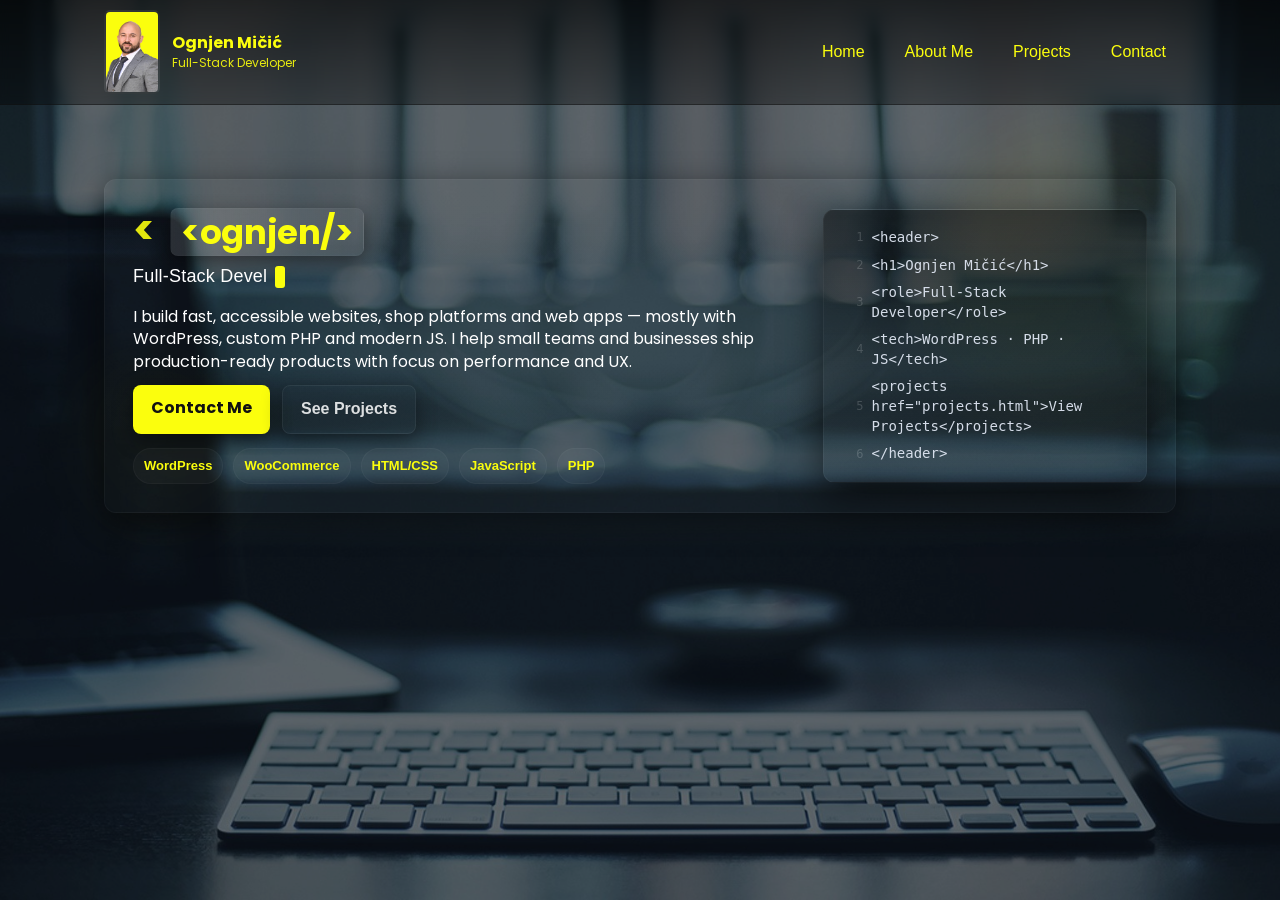
==== commit 6a26b520: "Refactor HTML and CSS for improved structure" ====
--- a/index.html
+++ b/index.html
@@ -4,10 +4,7 @@
   <meta charset="UTF-8" />
   <meta name="viewport" content="width=device-width, initial-scale=1.0"/>
   <title>Ognjen Mičić - Portfolio</title>
-
-  <!-- Google Font -->
   <link href="https://fonts.googleapis.com/css2?family=Poppins:wght@300;400;700&display=swap" rel="stylesheet">
-
   <style>
     :root{
       --primary: #fbfe0d;
@@ -19,19 +16,15 @@
     /* Prevent horizontal overflow */
     html,body{height:100%; width:100%; overflow-x:hidden; }
 
-    /* Reset & base */
-    *{box-sizing: border-box;margin:0;padding:0}
+    *{box-sizing:border-box;margin:0;padding:0}
     body{
       font-family: 'Poppins', sans-serif;
       color: var(--primary);
       background: url('background.jpg') center/cover no-repeat fixed;
       -webkit-font-smoothing:antialiased;
       -moz-osx-font-smoothing:grayscale;
-      text-rendering:optimizeLegibility;
       line-height:1.4;
     }
-
-    /* Dark overlay so text is readable */
     body::before{
       content:"";
       position:fixed;
@@ -68,217 +61,47 @@
       text-decoration:none;
       color:var(--primary);
       flex-shrink:1;
-      min-width:0; /* allow child to shrink */
-    }
-    .profile-pic{
-      width:56px;
-      height:84px;
-      object-fit:cover;
-      border-radius:6px;
-      border: 2px solid rgba(255,255,255,0.06);
-      flex-shrink:0;
-      background: linear-gradient(180deg, rgba(0,0,0,0.2), rgba(255,255,255,0.02));
-    }
-    .brand > div { min-width:0 } /* prevent overflow from long text */
-    .brand h3{
-      font-size:16px;
-      font-weight:700;
-      letter-spacing:0.2px;
-      white-space:nowrap;
-      overflow:hidden;
-      text-overflow:ellipsis;
-    }
-    .brand p{
-      font-size:12px;
-      opacity:0.9;
-      white-space:nowrap;
-      overflow:hidden;
-      text-overflow:ellipsis;
-    }
-
-    /* Desktop nav */
-    nav.primary-nav ul{
-      list-style:none;
-      display:flex;
-      gap:20px;
-      align-items:center;
-    }
-    nav.primary-nav a{
-      color:var(--primary);
-      text-decoration:none;
-      font-weight:500;
-      font-size:16px;
-      padding:8px 10px;
-      border-radius:6px;
-      transition:all .18s ease;
-      display:inline-block;
-      max-width:100%;
-    }
-    nav.primary-nav a:hover,
-    nav.primary-nav a:focus{
-      background:var(--glass);
-      color:#fff;
-      transform:translateY(-1px);
-    }
-
-    /* Hamburger */
-    .hamburger{
-      display:none;
-      width:42px;
-      height:36px;
-      align-items:center;
-      justify-content:center;
-      cursor:pointer;
-      background:transparent;
-      border:none;
-      position:relative;
-      z-index:50;
-      flex-shrink:0;
-    }
-    .hamburger .bar{
-      display:block;
-      width:22px;
-      height:2px;
-      background:var(--primary);
-      border-radius:2px;
-      position:relative;
-      transition: transform .28s ease, opacity .18s ease;
-    }
-    .hamburger .bar::before,
-    .hamburger .bar::after{
-      content:"";
-      position:absolute;
-      left:0;
-      width:22px;
-      height:2px;
-      background:var(--primary);
-      border-radius:2px;
-      transition: transform .28s ease, top .18s ease;
-    }
-    .hamburger .bar::before{ top:-7px }
-    .hamburger .bar::after{ top:7px }
-
-    .hamburger.active .bar{ background:transparent; }
-    .hamburger.active .bar::before{ transform: rotate(45deg); top:0; }
-    .hamburger.active .bar::after{ transform: rotate(-45deg); top:0; }
-
-    /* Mobile menu */
-    .mobile-menu{
-      position:relative;
-      overflow:hidden;
-      max-height:0;
-      transition: max-height .32s cubic-bezier(.2,.9,.2,1);
-      background:linear-gradient(180deg, rgba(0,0,0,0.85), rgba(0,0,0,0.95));
-      width:100%;
-      box-sizing:border-box;
-    }
-    .mobile-menu.open{ max-height: 360px; }
+      min-width:0;
+    }
+    .profile-pic{ width:56px; height:84px; object-fit:cover; border-radius:6px; border:2px solid rgba(255,255,255,0.06); flex-shrink:0; background:linear-gradient(180deg, rgba(0,0,0,0.2), rgba(255,255,255,0.02)); }
+    .brand > div { min-width:0 }
+    .brand h3{ font-size:16px; font-weight:700; white-space:nowrap; overflow:hidden; text-overflow:ellipsis; }
+    .brand p{ font-size:12px; opacity:0.9; white-space:nowrap; overflow:hidden; text-overflow:ellipsis; }
+
+    nav.primary-nav ul{ list-style:none; display:flex; gap:20px; align-items:center; margin:0; padding:0; }
+    nav.primary-nav a{ color:var(--primary); text-decoration:none; font-weight:500; font-size:16px; padding:8px 10px; border-radius:6px; transition:all .18s ease; display:inline-block; }
+    nav.primary-nav a:hover{ background:var(--glass); color:#fff; transform:translateY(-1px); }
+
+    .hamburger{ display:none; width:42px; height:36px; align-items:center; justify-content:center; cursor:pointer; background:transparent; border:none; position:relative; z-index:50; flex-shrink:0; }
+    .hamburger .bar{ display:block; width:22px; height:2px; background:var(--primary); border-radius:2px; position:relative; transition: transform .28s ease, opacity .18s ease; }
+    .hamburger .bar::before,.hamburger .bar::after{ content:""; position:absolute; left:0; width:22px; height:2px; background:var(--primary); border-radius:2px; transition: transform .28s ease, top .18s ease; }
+    .hamburger .bar::before{ top:-7px } .hamburger .bar::after{ top:7px }
+    .hamburger.active .bar{ background:transparent; } .hamburger.active .bar::before{ transform: rotate(45deg); top:0; } .hamburger.active .bar::after{ transform: rotate(-45deg); top:0; }
+
+    .mobile-menu{ position:relative; overflow:hidden; max-height:0; transition:max-height .32s cubic-bezier(.2,.9,.2,1); background:linear-gradient(180deg, rgba(0,0,0,0.85), rgba(0,0,0,0.95)); width:100%; box-sizing:border-box; }
+    .mobile-menu.open{ max-height:380px; }
     .mobile-menu ul{ list-style:none; display:flex; flex-direction:column; gap:0; margin:0; padding:0; }
     .mobile-menu a{ display:block; padding:14px 16px; color:var(--primary); text-decoration:none; border-top:1px solid rgba(255,255,255,0.03); font-weight:600; }
     .mobile-menu a:hover{ background:var(--primary); color:#111; }
 
-    /* Main container */
-    .container{
-      max-width:1100px;
-      margin:56px auto;
-      padding:18px 14px;
-      position:relative;
-      z-index:1;
-      width:100%;
-      box-sizing:border-box;
-    }
+    .container{ max-width:1100px; margin:56px auto; padding:18px 14px; position:relative; z-index:1; width:100%; box-sizing:border-box; }
 
     /* HERO */
-    .hero{
-      display:grid;
-      grid-template-columns: 1fr min(360px, 38%);
-      gap:20px;
-      align-items:center;
-      justify-content:center;
-      text-align:left;
-      padding:28px;
-      background: linear-gradient(180deg, rgba(255,255,255,0.02), rgba(255,255,255,0.01));
-      border-radius:12px;
-      box-shadow: 0 8px 30px rgba(0,0,0,0.5);
-      border: 1px solid rgba(255,255,255,0.03);
-      position:relative;
-      overflow:visible;
-      width:100%;
-    }
-
-    /* subtle blobs (reduced opacity) */
-    .hero::before, .hero::after{
-      content:"";
-      position:absolute;
-      pointer-events:none;
-      border-radius:50%;
-      filter: blur(36px);
-      opacity:0.07;
-      z-index:0;
-    }
-    .hero::before{
-      width:300px;height:300px; right:-60px; top:-60px;
-      background: linear-gradient(120deg, rgba(251,254,13,0.95), rgba(255,255,255,0.06));
-      animation: floatSlow 10s linear infinite;
-    }
-    .hero::after{
-      width:180px;height:180px; left:-50px; bottom:-30px;
-      background: linear-gradient(60deg, rgba(255,255,255,0.03), rgba(251,254,13,0.65));
-      animation: floatSlow 12s linear infinite reverse;
-    }
-    @keyframes floatSlow{
-      0%{ transform: translateY(0) rotate(0deg); }
-      50%{ transform: translateY(-12px) rotate(6deg); }
-      100%{ transform: translateY(0) rotate(0deg); }
-    }
+    .hero{ display:grid; grid-template-columns: 1fr min(360px, 32%); gap:20px; align-items:center; text-align:left; padding:28px; background: linear-gradient(180deg, rgba(255,255,255,0.02), rgba(255,255,255,0.01)); border-radius:12px; box-shadow: 0 8px 30px rgba(0,0,0,0.5); border:1px solid rgba(255,255,255,0.03); position:relative; overflow:visible; width:100%; }
+    .hero::before, .hero::after{ content:""; position:absolute; pointer-events:none; border-radius:50%; filter: blur(36px); opacity:0.07; z-index:0; }
+    .hero::before{ width:300px;height:300px; right:-60px; top:-60px; background: linear-gradient(120deg, rgba(251,254,13,0.95), rgba(255,255,255,0.06)); animation: floatSlow 10s linear infinite; }
+    .hero::after{ width:180px;height:180px; left:-50px; bottom:-30px; background: linear-gradient(60deg, rgba(255,255,255,0.03), rgba(251,254,13,0.65)); animation: floatSlow 12s linear infinite reverse; }
+    @keyframes floatSlow{ 0%{ transform: translateY(0) rotate(0deg); } 50%{ transform: translateY(-12px) rotate(6deg); } 100%{ transform: translateY(0) rotate(0deg); } }
 
     .hero .left{ position:relative; z-index:1; min-width:0; }
     .hero .right{ z-index:2; display:flex; align-items:center; justify-content:center; min-width:0; }
 
-    /* Code-style name */
-    .code-name{
-      display:block;
-      font-weight:700;
-      font-size:40px;
-      color:var(--primary);
-      line-height:1;
-      letter-spacing:-0.4px;
-      margin-bottom:6px;
-      white-space:normal; /* allow wrapping */
-      word-break:break-word;
-    }
+    .code-name{ display:block; font-weight:700; font-size:40px; color:var(--primary); line-height:1; letter-spacing:-0.4px; margin-bottom:6px; white-space:normal; word-break:break-word; }
     .code-name .angle{ opacity:0.9; color:var(--primary); }
-    .code-name .main{
-      display:inline-block;
-      background: linear-gradient(90deg, rgba(255,255,255,0.12), rgba(255,255,255,0.03));
-      padding:6px 10px;
-      border-radius:8px;
-      margin-left:8px;
-      box-shadow: 0 6px 18px rgba(0,0,0,0.45);
-      border: 1px solid rgba(255,255,255,0.02);
-      font-size:34px;
-      white-space:normal; /* wrap if needed on small screens */
-    }
-
-    .typed-line{
-      display:block;
-      font-size:18px;
-      color:#fff;
-      opacity:0.95;
-      margin-top:8px;
-      min-height:28px;
-      font-weight:500;
-      letter-spacing:0.2px;
-      word-break:break-word;
-    }
-    .typed-line .cursor{
-      display:inline-block;
-      width:10px;height:22px;
-      background:var(--primary);
-      margin-left:8px; vertical-align:middle;
-      animation: blink 1s steps(2,start) infinite;
-      border-radius:3px;
-    }
+    .code-name .main{ display:inline-block; background: linear-gradient(90deg, rgba(255,255,255,0.12), rgba(255,255,255,0.03)); padding:6px 10px; border-radius:8px; margin-left:8px; box-shadow:0 6px 18px rgba(0,0,0,0.45); border:1px solid rgba(255,255,255,0.02); font-size:34px; white-space:normal; }
+
+    .typed-line{ display:block; font-size:18px; color:#fff; opacity:0.95; margin-top:8px; min-height:28px; font-weight:500; letter-spacing:0.2px; word-break:break-word; }
+    .typed-line .cursor{ display:inline-block; width:10px; height:22px; background:var(--primary); margin-left:8px; vertical-align:middle; animation: blink 1s steps(2,start) infinite; border-radius:3px; }
     @keyframes blink { 50% { opacity: 0 } }
 
     .hero p{ color:#fff; opacity:0.92; font-size:16px; margin:14px 0 8px; max-width:68ch; }
@@ -291,53 +114,38 @@
     .tech-badges{ display:flex; gap:10px; margin-top:14px; flex-wrap:wrap; }
     .tech{ background: rgba(255,255,255,0.03); padding:8px 10px; border-radius:999px; font-size:13px; color:var(--primary); border:1px solid rgba(255,255,255,0.03); font-weight:600; }
 
-    /* Code card */
-    .code-card{
-      width:100%; max-width:100%; background: linear-gradient(180deg, rgba(0,0,0,0.45), rgba(255,255,255,0.02));
-      border-radius:12px; padding:14px; border:1px solid rgba(255,255,255,0.04);
-      box-shadow: 0 14px 40px rgba(0,0,0,0.6);
-      font-family: ui-monospace, SFMono-Regular, Menlo, Monaco, "Roboto Mono", monospace;
-      color:#dfe6f2;
-      z-index:3;
-      box-sizing:border-box;
-      word-break:break-word;
-      overflow-wrap: anywhere;
-    }
+    .code-card{ width:100%; max-width:520px; background: linear-gradient(180deg, rgba(0,0,0,0.45), rgba(255,255,255,0.02)); border-radius:12px; padding:14px; border:1px solid rgba(255,255,255,0.04); box-shadow: 0 14px 40px rgba(0,0,0,0.6); font-family: ui-monospace, SFMono-Regular, Menlo, Monaco, "Roboto Mono", monospace; color:#dfe6f2; z-index:3; box-sizing:border-box; word-break:break-word; overflow-wrap:anywhere; }
     .code-card .line{ display:flex; gap:8px; align-items:center; padding:4px 0; opacity:0.95; }
     .code-card .ln{ min-width:26px; color: rgba(255,255,255,0.18); text-align:right; font-size:12px; user-select:none; }
     .code-card .code{ font-size:14px; white-space:normal; word-break:break-word; overflow-wrap:anywhere; }
 
-    /* reveal */
     .reveal{ transform: translateY(10px); opacity:0; transition: all .6s cubic-bezier(.2,.9,.2,1); }
     .reveal.visible{ transform: translateY(0); opacity:1; }
 
-    /* Responsive adjustments */
-    @media (max-width: 1100px){ .hero{ grid-template-columns: 1fr min(320px, 36%); } }
-
-    @media (max-width: 880px){
-      .header-inner{ padding:10px 12px; }
-      .hero{ padding:20px; gap:14px; }
-      .profile-pic{ width:52px;height:78px; }
-    }
-
-    /* Mobile: stack and hide right panel to avoid overflow */
-    @media (max-width: 768px){
+    /* Responsive */
+    @media (max-width:1100px){ .hero{ grid-template-columns: 1fr min(320px, 36%); } }
+    @media (max-width:880px){ .header-inner{ padding:10px 12px; } .hero{ padding:20px; gap:14px; } .profile-pic{ width:52px;height:78px; } }
+
+    /* MOBILE: show code-card stacked under content, but sized to viewport (no overflow) */
+    @media (max-width:768px){
       nav.primary-nav{ display:none }
       .hamburger{ display:flex }
       .container{ margin:22px auto; padding:10px; }
       .hero{ grid-template-columns:1fr; text-align:center; padding:16px; }
-      .hero::before, .hero::after{ display:none; } /* remove blobs */
-      .hero .right{ display:none } /* <<< hide right panel on mobile to guarantee no overflow */
+      .hero::before, .hero::after{ display:none; }
+      .hero .right{ display:block; order:2; width:100%; margin-top:12px; }
+      /* ensure left column uses full width and doesn't overflow */
+      .hero .left{ order:1; width:100%; min-width:0; }
       .code-name{ font-size:28px; }
       .code-name .main{ font-size:22px; margin-left:6px; padding:5px 8px; display:inline-block; }
       .typed-line{ font-size:16px; }
       .actions{ justify-content:center; }
       .btn{ padding:12px 14px; }
       .tech-badges{ justify-content:center; }
-    }
-
-    /* Smaller phones */
-    @media (max-width: 480px){
+      .code-card{ max-width:100%; padding:12px; font-size:13px; }
+    }
+
+    @media (max-width:480px){
       .container{ margin:14px auto; padding:8px; }
       .code-name{ font-size:22px; }
       .code-name .main{ font-size:18px; padding:4px 6px; }
@@ -346,26 +154,21 @@
       .btn{ width:100%; box-sizing:border-box; }
     }
 
-    /* very small: hide cursor to save space */
     @media (max-width:360px){
       .typed-line .cursor{ display:none; }
-      .profile-pic{ display:none; } /* if portrait space tight, hide small portrait */
-    }
-
-    /* accessibility */
+      .profile-pic{ display:none; }
+    }
+
     @media (prefers-reduced-motion: reduce){
       .hero::before, .hero::after { animation: none !important; }
       .typed-line .cursor { animation: none !important; }
       .reveal { transition: none !important; transform: none !important; opacity: 1 !important; }
     }
-
   </style>
 </head>
 <body>
-
   <header class="site-header" role="banner">
     <div class="header-inner">
-
       <a class="brand" href="index.html" aria-label="Ognjen Mičić - Home">
         <img src="about_me_190x286.jpg" alt="Ognjen Mičić" class="profile-pic">
         <div>
@@ -386,7 +189,6 @@
       <button class="hamburger" id="hamburger" aria-controls="mobileMenu" aria-expanded="false" aria-label="Open menu">
         <span class="bar" aria-hidden="true"></span>
       </button>
-
     </div>
 
     <div id="mobileMenu" class="mobile-menu" aria-hidden="true">
@@ -402,7 +204,7 @@
   <main class="container" role="main">
     <section class="hero" aria-label="Intro">
       <div class="left">
-        <span class="code-name reveal" id="codename" aria-hidden="false">
+        <span class="code-name reveal" id="codename">
           <span class="angle">&lt;</span>
           <span class="main">&lt;ognjen/&gt;</span>
         </span>
@@ -442,7 +244,6 @@
 
   <script>
     (function(){
-      // mobile menu toggle
       const hamburger = document.getElementById('hamburger');
       const mobileMenu = document.getElementById('mobileMenu');
 
@@ -463,6 +264,7 @@
           }, 80);
         }
       });
+
       window.addEventListener('resize', function(){
         if(window.innerWidth > 768){
           hamburger.classList.remove('active');
@@ -518,7 +320,7 @@
       }, { threshold: 0.12 });
       reveals.forEach(r => obs.observe(r));
 
-      // respect reduced motion
+      // reduced motion support
       const mq = window.matchMedia('(prefers-reduced-motion: reduce)');
       if(mq.matches && cursor) cursor.style.animation = 'none';
     })();
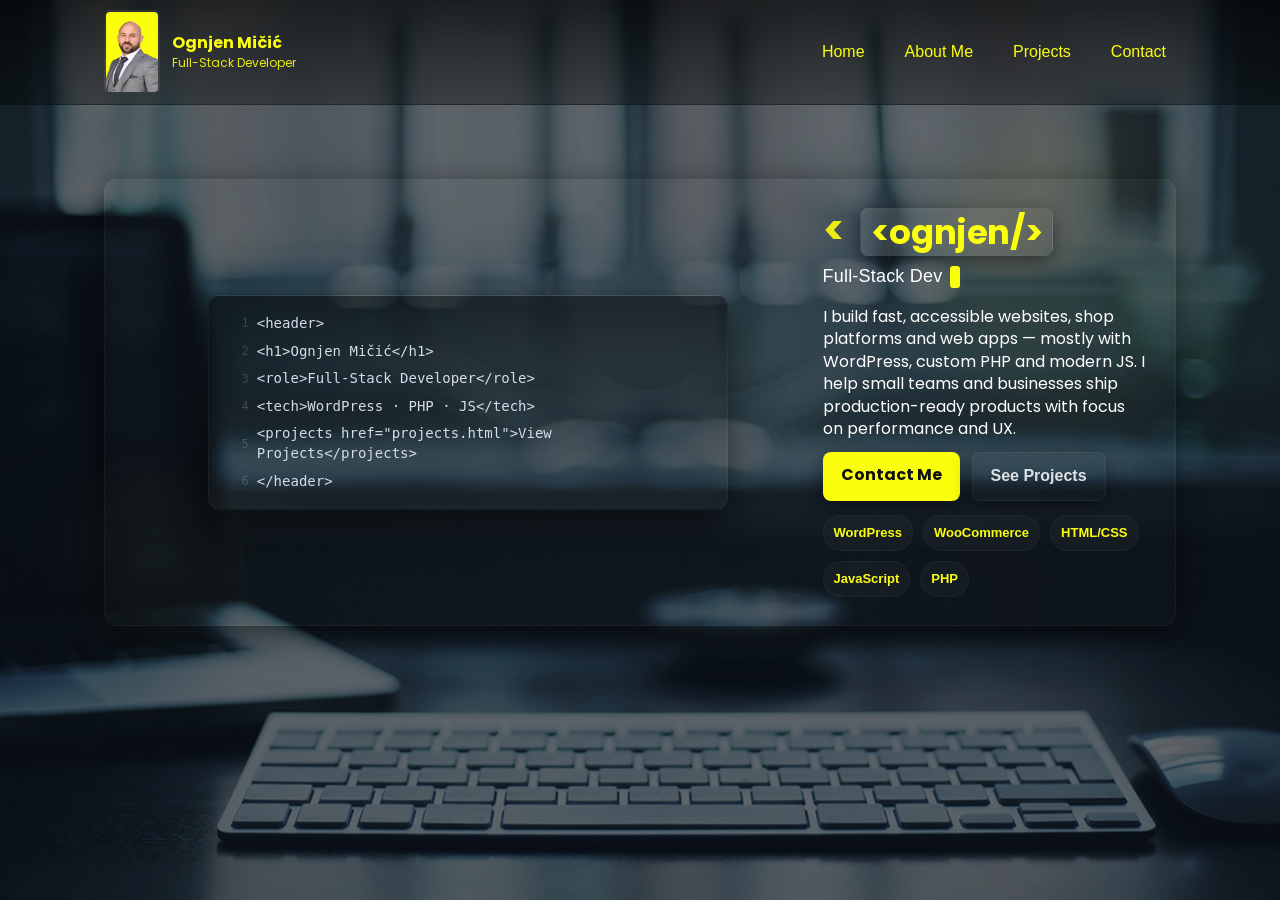
==== commit 0d178da7: "Rearrange mobile layout for code-card and main text Updated mobile layout to position code-card abov" ====
--- a/index.html
+++ b/index.html
@@ -126,16 +126,15 @@
     @media (max-width:1100px){ .hero{ grid-template-columns: 1fr min(320px, 36%); } }
     @media (max-width:880px){ .header-inner{ padding:10px 12px; } .hero{ padding:20px; gap:14px; } .profile-pic{ width:52px;height:78px; } }
 
-    /* MOBILE: show code-card stacked under content, but sized to viewport (no overflow) */
+    /* MOBILE: show code-card stacked above main text (order:-1) but sized to viewport (no overflow) */
     @media (max-width:768px){
       nav.primary-nav{ display:none }
       .hamburger{ display:flex }
       .container{ margin:22px auto; padding:10px; }
       .hero{ grid-template-columns:1fr; text-align:center; padding:16px; }
       .hero::before, .hero::after{ display:none; }
-      .hero .right{ display:block; order:2; width:100%; margin-top:12px; }
-      /* ensure left column uses full width and doesn't overflow */
-      .hero .left{ order:1; width:100%; min-width:0; }
+      .hero .right{ display:block; order:-1; width:100%; margin-bottom:12px; } /* <-- moved above main text */
+      .hero .left{ order:2; width:100%; min-width:0; }
       .code-name{ font-size:28px; }
       .code-name .main{ font-size:22px; margin-left:6px; padding:5px 8px; display:inline-block; }
       .typed-line{ font-size:16px; }
@@ -203,32 +202,7 @@
 
   <main class="container" role="main">
     <section class="hero" aria-label="Intro">
-      <div class="left">
-        <span class="code-name reveal" id="codename">
-          <span class="angle">&lt;</span>
-          <span class="main">&lt;ognjen/&gt;</span>
-        </span>
-
-        <div class="typed-line reveal" id="typed" aria-live="polite">
-          <span id="typedText">Full-Stack Developer</span><span class="cursor" aria-hidden="true"></span>
-        </div>
-
-        <p class="reveal">I build fast, accessible websites, shop platforms and web apps — mostly with WordPress, custom PHP and modern JS. I help small teams and businesses ship production-ready products with focus on performance and UX.</p>
-
-        <div class="actions reveal" role="group" aria-label="Primary actions">
-          <a class="btn" href="contact.html">Contact Me</a>
-          <a class="btn secondary" href="projects.html">See Projects</a>
-        </div>
-
-        <div class="tech-badges reveal" aria-hidden="false">
-          <span class="tech">WordPress</span>
-          <span class="tech">WooCommerce</span>
-          <span class="tech">HTML/CSS</span>
-          <span class="tech">JavaScript</span>
-          <span class="tech">PHP</span>
-        </div>
-      </div>
-
+      <!-- RIGHT column (code-card) - on mobile it will appear ABOVE main text -->
       <aside class="right reveal" aria-hidden="false">
         <div class="code-card" role="region" aria-label="Quick code preview">
           <div class="line"><div class="ln">1</div><div class="code">&lt;header&gt;</div></div>
@@ -239,6 +213,33 @@
           <div class="line"><div class="ln">6</div><div class="code">&lt;/header&gt;</div></div>
         </div>
       </aside>
+
+      <!-- LEFT column (main intro) -->
+      <div class="left">
+        <span class="code-name reveal" id="codename">
+          <span class="angle">&lt;</span>
+          <span class="main">&lt;ognjen/&gt;</span>
+        </span>
+
+        <div class="typed-line reveal" id="typed" aria-live="polite">
+          <span id="typedText">Full-Stack Developer</span><span class="cursor" aria-hidden="true"></span>
+        </div>
+
+        <p class="reveal">I build fast, accessible websites, shop platforms and web apps — mostly with WordPress, custom PHP and modern JS. I help small teams and businesses ship production-ready products with focus on performance and UX.</p>
+
+        <div class="actions reveal" role="group" aria-label="Primary actions">
+          <a class="btn" href="contact.html">Contact Me</a>
+          <a class="btn secondary" href="projects.html">See Projects</a>
+        </div>
+
+        <div class="tech-badges reveal" aria-hidden="false">
+          <span class="tech">WordPress</span>
+          <span class="tech">WooCommerce</span>
+          <span class="tech">HTML/CSS</span>
+          <span class="tech">JavaScript</span>
+          <span class="tech">PHP</span>
+        </div>
+      </div>
     </section>
   </main>
 
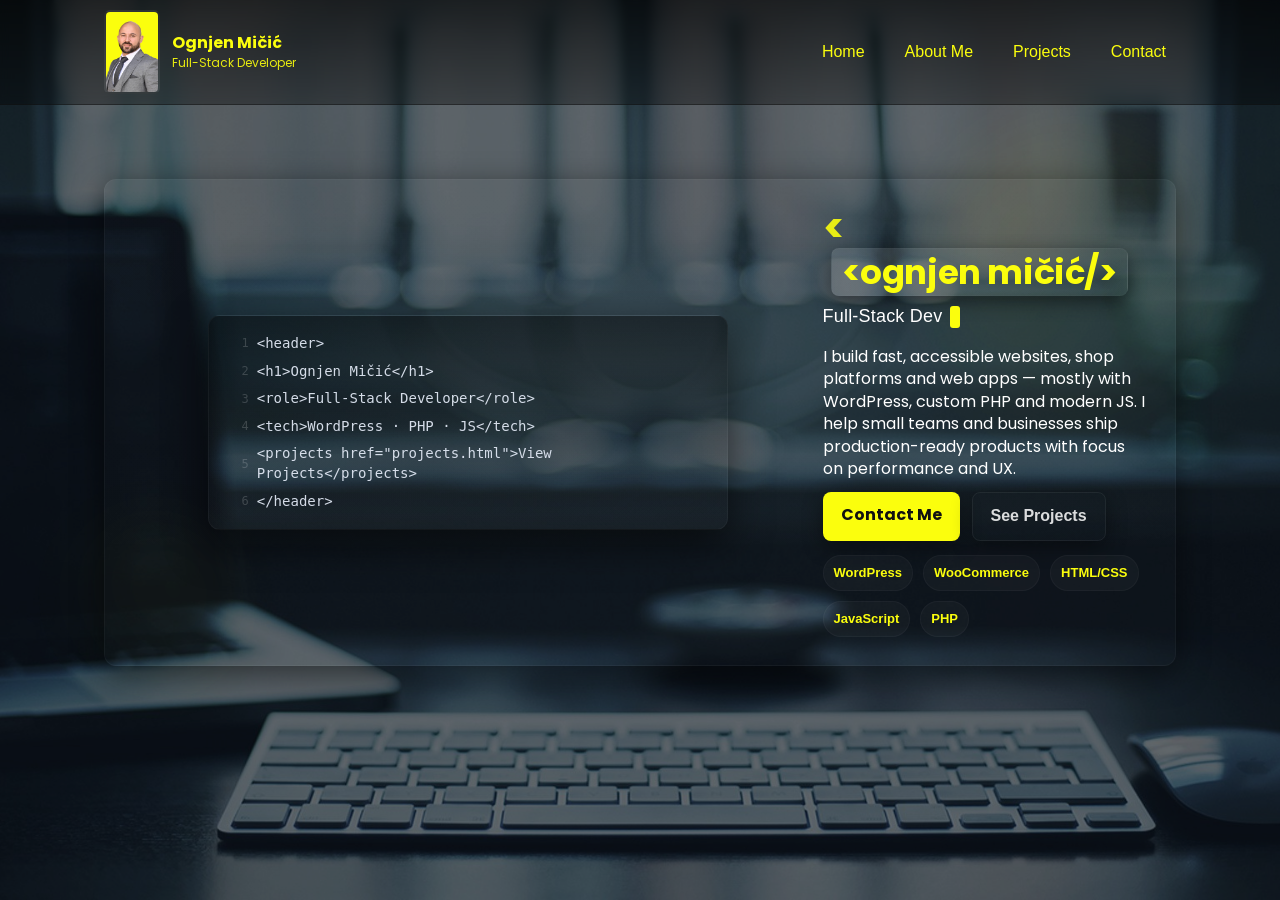
==== commit b17336f5: "Update codename to include full name" ====
--- a/index.html
+++ b/index.html
@@ -218,7 +218,7 @@
       <div class="left">
         <span class="code-name reveal" id="codename">
           <span class="angle">&lt;</span>
-          <span class="main">&lt;ognjen/&gt;</span>
+          <span class="main">&lt;ognjen mičić/&gt;</span>
         </span>
 
         <div class="typed-line reveal" id="typed" aria-live="polite">
